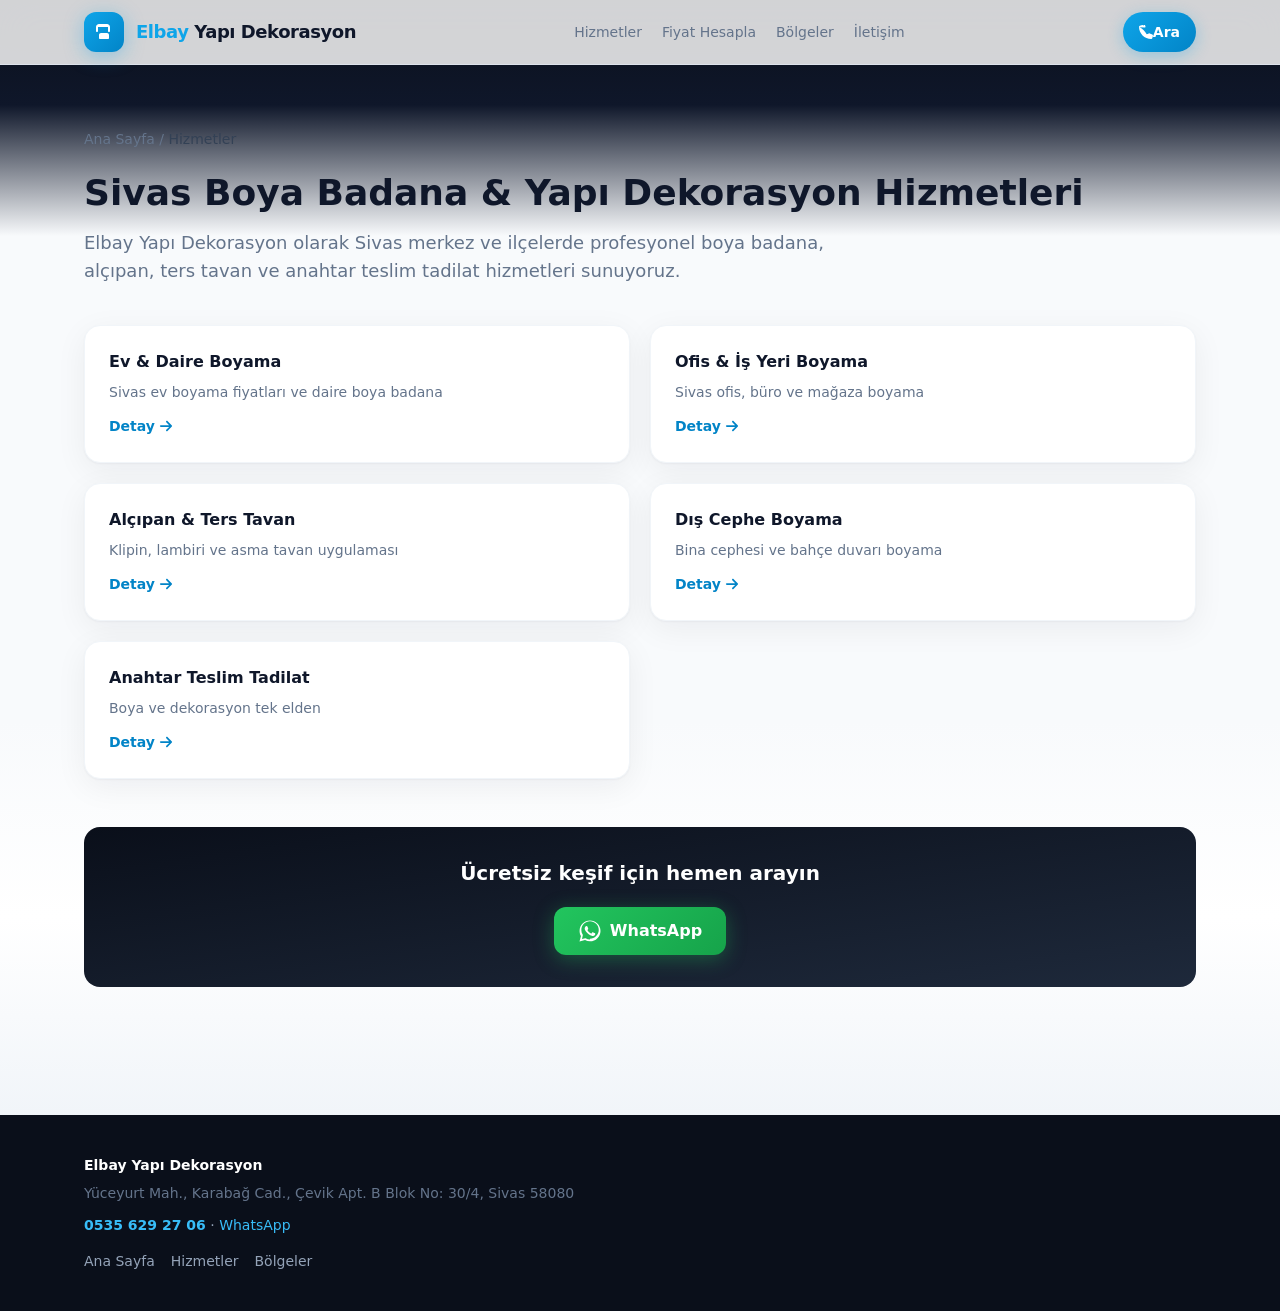
==== hizmetler/index.html @ 9f4f4d8d "Deploy site" ====
<!DOCTYPE html>
<html lang="tr">
<head>
  <meta charset="UTF-8">
  <meta name="viewport" content="width=device-width, initial-scale=1.0">
  <title>Sivas Boya Badana Hizmetleri | Elbay Yapı Dekorasyon</title>
  <meta name="description" content="Elbay Yapı Dekorasyon Sivas hizmet kataloğu: ev boyama, alçıpan, ters tavan, dış cephe, anahtar teslim tadilat. Ücretsiz keşif.">
  <meta name="robots" content="index, follow, max-image-preview:large">
  <link rel="canonical" href="https://ffurkann-bbztpe.github.io/alparslan-boya/hizmetler/index.html">
  <link rel="alternate" hreflang="tr" href="https://ffurkann-bbztpe.github.io/alparslan-boya/hizmetler/index.html">
  <meta property="og:type" content="website">
  <meta property="og:title" content="Sivas Boya Badana Hizmetleri | Elbay Yapı Dekorasyon">
  <meta property="og:description" content="Elbay Yapı Dekorasyon Sivas hizmet kataloğu: ev boyama, alçıpan, ters tavan, dış cephe, anahtar teslim tadilat. Ücretsiz keşif.">
  <meta property="og:url" content="https://ffurkann-bbztpe.github.io/alparslan-boya/hizmetler/index.html">
  <meta property="og:image" content="https://ffurkann-bbztpe.github.io/alparslan-boya/og-image.png">
  <link rel="preload" href="../assets/css/main.min.css" as="style">
  <link rel="stylesheet" href="../assets/css/main.min.css">
  <script type="application/ld+json">{"@context":"https://schema.org","@graph":[{"@type":"CollectionPage","@id":"https://ffurkann-bbztpe.github.io/alparslan-boya/hizmetler/index.html#webpage","url":"https://ffurkann-bbztpe.github.io/alparslan-boya/hizmetler/index.html","name":"Sivas Boya Badana Hizmetleri | Elbay Yapı Dekorasyon","description":"Elbay Yapı Dekorasyon Sivas hizmet kataloğu: ev boyama, alçıpan, ters tavan, dış cephe, anahtar teslim tadilat. Ücretsiz keşif.","inLanguage":"tr-TR","isPartOf":{"@id":"https://ffurkann-bbztpe.github.io/alparslan-boya/#website"},"about":{"@id":"https://ffurkann-bbztpe.github.io/alparslan-boya/#business"},"mainEntity":{"@type":"ItemList","itemListElement":[{"@type":"ListItem","position":1,"name":"Ev & Daire Boyama","url":"https://ffurkann-bbztpe.github.io/alparslan-boya/hizmetler/ev-boyama-sivas.html"},{"@type":"ListItem","position":2,"name":"Ofis & İş Yeri Boyama","url":"https://ffurkann-bbztpe.github.io/alparslan-boya/hizmetler/ofis-boyama-sivas.html"},{"@type":"ListItem","position":3,"name":"Alçıpan & Ters Tavan","url":"https://ffurkann-bbztpe.github.io/alparslan-boya/hizmetler/alciplan-ters-tavan-sivas.html"},{"@type":"ListItem","position":4,"name":"Dış Cephe Boyama","url":"https://ffurkann-bbztpe.github.io/alparslan-boya/hizmetler/dis-cephe-boyama-sivas.html"},{"@type":"ListItem","position":5,"name":"Anahtar Teslim Tadilat","url":"https://ffurkann-bbztpe.github.io/alparslan-boya/hizmetler/anahtar-teslim-tadilat-sivas.html"}]}},{"@type":"BreadcrumbList","itemListElement":[{"@type":"ListItem","position":1,"name":"Ana Sayfa","item":"https://ffurkann-bbztpe.github.io/alparslan-boya/"},{"@type":"ListItem","position":2,"name":"Hizmetler","item":"https://ffurkann-bbztpe.github.io/alparslan-boya/hizmetler/index.html"}]}]}</script>
</head>
<svg aria-hidden="true" id="icon-sprite" xmlns="http://www.w3.org/2000/svg" style="display:none">
  <symbol id="paint-roller" viewBox="0 0 512 512"><path d="M416 256c17.7 0 32-14.3 32-32V96c0-53-43-96-96-96H96C43 0 0 43 0 96v128c0 17.7 14.3 32 32 32s32-14.3 32-32V96h320v128c0 17.7 14.3 32 32 32zM160 288c-35.3 0-64 28.7-64 64v96c0 17.7 14.3 32 32 32h256c17.7 0 32-14.3 32-32v-96c0-35.3-28.7-64-64-64H160z"/></symbol>
  <symbol id="phone" viewBox="0 0 512 512"><path d="M164.9 24.6c-7.7-18.6-28-28.5-47.4-23.2l-88 24C12.1 30.2 0 46 0 64c0 247.4 200.6 448 448 448 18 0 33.8-12.1 38.6-29.5l24-88c5.3-19.4-4.6-39.7-23.2-47.4l-96-40c-16.1-6.7-34.7-1.5-45.2 11.2L280.8 339c-49-103.8-154.8-209.5-258.6-258.6L224.6 89c12.7-10.5 17.9-29.1 11.2-45.2l-40-96z"/></symbol>
  <symbol id="whatsapp" viewBox="0 0 448 512"><path d="M380.9 97.1C339 55.1 283.2 32 223.9 32c-122.4 0-222 99.6-222 222 0 39.1 10.2 77.3 29.6 111L0 480l117.7-30.9c32.4 17.7 68.9 27 106.1 27h.1c122.3 0 224.1-99.6 224.1-222 0-59.3-25.2-115-67.1-157zm-157 341.6c-33.2 0-65.7-8.9-94-25.7l-6.7-4-69.8 18.3L72 339.2l-4.4-7c-18.5-29.4-28.2-63.3-28.2-98.2 0-101.7 82.8-184.5 184.6-184.5 49.3 0 95.6 19.2 130.4 54.1 34.8 34.9 56.2 81.2 56.1 130.5 0 101.8-84.9 184.6-186.6 184.6zm101.2-138.2c-5.5-2.8-32.8-16.2-37.9-18-5.1-1.9-8.8-2.8-12.5 2.8-3.7 5.6-14.3 18-17.6 21.8-3.2 3.7-6.5 4.2-12 1.4-32.6-16.3-54-29.1-75.5-66-5.7-9.8 5.7-9.1 16.3-30.1 1.8-3.7.9-6.9-.5-9.7-1.4-2.8-12.5-30.1-17.1-41.2-4.5-10.8-9.1-9.3-12.5-9.5-3.2-.2-6.9-.2-10.6-.2-3.7 0-9.7 1.4-14.8 6.9-5.1 5.6-19.4 19-19.4 46.3 0 27.3 19.9 53.7 22.6 57.4 2.8 3.7 39.1 59.7 94.8 83.8 35.2 15.2 49 16.5 66.6 13.9 10.7-1.6 32.8-13.4 37.4-26.4 4.6-13 4.6-24.1 3.2-26.4-1.3-2.5-5-3.9-10.5-6.6z"/></symbol>
  <symbol id="instagram" viewBox="0 0 448 512"><path d="M224.1 141c-63.6 0-114.9 51.3-114.9 114.9s51.3 114.9 114.9 114.9S339 319.5 339 255.9 287.7 141 224.1 141zm0 189.6c-41.1 0-74.7-33.5-74.7-74.7s33.5-74.7 74.7-74.7 74.7 33.5 74.7 74.7-33.6 74.7-74.7 74.7zm146.4-194.3c0 14.9-12 26.8-26.8 26.8-14.9 0-26.8-12-26.8-26.8s12-26.8 26.8-26.8 26.8 12 26.8 26.8zm76.1 27.2c-1.7-35.9-9.9-67.7-36.2-93.9-26.2-26.2-58-34.4-93.9-36.2-37-2.1-147.9-2.1-184.9 0-35.8 1.7-67.6 9.9-93.9 36.1s-34.4 58-36.2 93.9c-2.1 37-2.1 147.9 0 184.9 1.7 35.9 9.9 67.7 36.2 93.9s58 34.4 93.9 36.2c37 2.1 147.9 2.1 184.9 0 35.9-1.7 67.7-9.9 93.9-36.2 26.2-26.2 34.4-58 36.2-93.9 2.1-37 2.1-147.8 0-184.8zM398.8 388c-7.8 19.6-22.9 34.7-42.6 42.6-29.5 11.7-99.5 9-132.1 9s-102.7 2.6-132.1-9c-19.6-7.8-34.7-22.9-42.6-42.6-11.7-29.5-9-99.5-9-132.1s-2.6-102.7 9-132.1c7.8-19.6 22.9-34.7 42.6-42.6 29.5-11.7 99.5-9 132.1-9s102.7-2.6 132.1 9c19.6 7.8 34.7 22.9 42.6 42.6 11.7 29.5 9 99.5 9 132.1s2.7 102.7-9 132.1z"/></symbol>
  <symbol id="check" viewBox="0 0 448 512"><path d="M438.6 105.4c12.5 12.5 12.5 32.8 0 45.3l-256 256c-12.5 12.5-32.8 12.5-45.3 0l-128-128c-12.5-12.5-12.5-32.8 0-45.3s32.8-12.5 45.3 0L160 338.7 393.4 105.4c12.5-12.5 32.8-12.5 45.3 0z"/></symbol>
  <symbol id="house" viewBox="0 0 576 512"><path d="M575.8 255.5c0 18-15 32.1-32 32.1h-32l.7 160.2c0 2.7-.2 5.4-.5 8.1V472c0 22.1-17.9 40-40 40H456c-1.1 0-2.2 0-3.3-.1c-1.4 .1-2.8 .1-4.2 .1H416 392c-22.1 0-40-17.9-40-40V448 384c0-17.7-14.3-32-32-32H256c-17.7 0-32 14.3-32 32v64 24c0 22.1-17.9 40-40 40H160 128.1c-1.5 0-3-.1-4.5-.2c-1.2 .1-2.4 .2-3.6 .2H104c-22.1 0-40-17.9-40-40V360c0-.9 0-1.9 .1-2.8V287.6H32c-18 0-32-14-32-32.1c0-9 3-17 10-24L266.4 8c7-7 15-8 22-8s15 2 21 7L564.8 231.5c8 7 12 15 11 24z"/></symbol>
  <symbol id="building" viewBox="0 0 384 512"><path d="M48 0C21.5 0 0 21.5 0 48V464c0 26.5 21.5 48 48 48h96V432c0-26.5 21.5-48 48-48s48 21.5 48 48v80h96c26.5 0 48-21.5 48-48V48c0-26.5-21.5-48-48-48H48zM64 240c0-8.8 7.2-16 16-16h32c8.8 0 16 7.2 16 16v32c0 8.8-7.2 16-16 16H80c-8.8 0-16-7.2-16-16V240zm112-16h32c8.8 0 16 7.2 16 16v32c0 8.8-7.2 16-16 16H176c-8.8 0-16-7.2-16-16V240c0-8.8 7.2-16 16-16zm80 16c0-8.8 7.2-16 16-16h32c8.8 0 16 7.2 16 16v32c0 8.8-7.2 16-16 16H272c-8.8 0-16-7.2-16-16V240zM64 368c0-8.8 7.2-16 16-16h32c8.8 0 16 7.2 16 16v32c0 8.8-7.2 16-16 16H80c-8.8 0-16-7.2-16-16V368zm112-16h32c8.8 0 16 7.2 16 16v32c0 8.8-7.2 16-16 16H176c-8.8 0-16-7.2-16-16V368c0-8.8 7.2-16 16-16zm80 16c0-8.8 7.2-16 16-16h32c8.8 0 16 7.2 16 16v32c0 8.8-7.2 16-16 16H272c-8.8 0-16-7.2-16-16V368z"/></symbol>
  <symbol id="store" viewBox="0 0 576 512"><path d="M547.6 103.2L490.3 13.1C485.2 5 476.1 0 466.4 0H109.6C99.9 0 90.8 5 85.7 13.1L28.3 103.2c-29.6 46.8-3.4 111.9 51.9 119.4c4 .5 8.1 .8 12.1 .8c26.1 0 49.3-11.4 65.2-29.1c15.9 17.6 39.1 29.1 65.2 29.1c26.1 0 49.3-11.4 65.2-29.1c15.9 17.6 39.1 29.1 65.2 29.1c26.2 0 49.3-11.4 65.2-29.1c15.9 17.6 39.1 29.1 65.2 29.1c4.1 0 8.1-.3 12.1-.8c55.5-7.4 81.8-72.5 52.1-119.4zM528 448a48 48 0 1 1 96 0 48 48 0 1 1 -96 0zM144 304a48 48 0 1 1 0 96 48 48 0 1 1 0-96zm336 48a48 48 0 1 1 96 0 48 48 0 1 1 -96 0z"/></symbol>
  <symbol id="city" viewBox="0 0 640 512"><path d="M480 192C497.7 192 512 177.7 512 160V64C512 46.33 497.7 32 480 32H160C142.3 32 128 46.33 128 64V160C128 177.7 142.3 192 160 192V448C160 465.7 174.3 480 192 480H448C465.7 480 480 465.7 480 448V192zM256 128H320V192H256V128zM256 256H320V320H256V256zM256 384H320V448H256V384zM384 128H448V192H384V128zM384 256H448V320H384V256zM384 384H448V448H384V384z"/></symbol>
  <symbol id="key" viewBox="0 0 512 512"><path d="M336 352c97.2 0 176-78.8 176-176S433.2 0 336 0S160 78.8 160 176c0 18.7 2.9 36.8 8.3 53.7L7 391c-4.5 4.5-7 10.6-7 17v80c0 13.3 10.7 24 24 24h80c13.3 0 24-10.7 24-24V448h40c13.3 0 24-10.7 24-24V384h40c6.4 0 12.5-2.5 17-7l33.3-33.3c16.9 5.4 35 8.3 53.7 8.3zM376 96a40 40 0 1 1 0 80 40 40 0 1 1 0-80z"/></symbol>
  <symbol id="calculator" viewBox="0 0 384 512"><path d="M64 0C28.7 0 0 28.7 0 64V448c0 35.3 28.7 64 64 64H320c35.3 0 64-28.7 64-64V64c0-35.3-28.7-64-64-64H64zM96 64H288c17.7 0 32 14.3 32 32v32c0 17.7-14.3 32-32 32H96c-17.7 0-32-14.3-32-32V96c0-17.7 14.3-32 32-32zm32 160a32 32 0 1 1 -64 0 32 32 0 1 1 64 0zM96 352a32 32 0 1 1 0-64 32 32 0 1 1 0 64zM64 416c0-17.7 14.3-32 32-32h96c17.7 0 32 14.3 32 32s-14.3 32-32 32H96c-17.7 0-32-14.3-32-32zM192 256a32 32 0 1 1 0-64 32 32 0 1 1 0 64zm32 64a32 32 0 1 1 -64 0 32 32 0 1 1 64 0zm64-64a32 32 0 1 1 0-64 32 32 0 1 1 0 64zm32 64a32 32 0 1 1 -64 0 32 32 0 1 1 64 0zM288 256a32 32 0 1 1 0-64 32 32 0 1 1 0 64z"/></symbol>
  <symbol id="user" viewBox="0 0 448 512"><path d="M224 256A128 128 0 1 0 224 0a128 128 0 1 0 0 256zm-45.7 48C79.8 304 0 383.8 0 482.3C0 498.7 13.3 512 29.7 512H418.3c16.4 0 29.7-13.3 29.7-29.7C448 383.8 368.2 304 178.3 304z"/></symbol>
  <symbol id="medal" viewBox="0 0 512 512"><path d="M4.1 38.2C1.4 34.2 0 29.4 0 24.6C0 11 11 0 24.6 0H133.9c11.2 0 21.8 5.2 28.6 14.2L211 32h96.5c8.5 0 16.6 3.4 22.6 9.4L413 96h59.4c12.5 0 24.2 6.4 31.2 16.9l74.6 114.1c3.8 5.8 5.8 12.6 5.8 19.6v32.2c0 9.8-4.7 19-12.7 24.7l-96.4 66.6c-6.1 4.2-13.3 6.4-20.6 6.4H320l-32 128H224l-32-128H96.5c-7.3 0-14.5-2.2-20.6-6.4L11.3 207.2C4.3 201.5 0 192.3 0 182.5v-32.2c0-7 2-13.8 5.8-19.6L80.4 16.9C87.4 6.4 99.1 0 111.6 0H171l59.9-17.8c5.8-1.7 12-1.7 17.8 0L309 0h59.4c12.5 0 24.2 6.4 31.2 16.9zM256 336a80 80 0 1 0 0-160 80 80 0 1 0 0 160z"/></symbol>
  <symbol id="broom" viewBox="0 0 576 512"><path d="M566.6 54.6c12.5-12.5 12.5-32.8 0-45.3s-32.8-12.5-45.3 0L384 146.7 384 32C384 14.3 369.7 0 352 0S320 14.3 320 32V146.7 54.6 288 32 288c-17.7 0-32 14.3-32 32V512c0 17.7 14.3 32 32 32H544c17.7 0 32-14.3 32-32V320c0-17.7-14.3-32-32-32H512V146.7l77.4-77.4z"/></symbol>
  <symbol id="layer-group" viewBox="0 0 576 512"><path d="M264.5 5.2c14.9-6.9 32.1-6.9 47 0l218.6 101c8.5 3.9 13.9 12.4 13.9 21.8s-5.4 17.9-13.9 21.8l-218.6 101c-14.9 6.9-32.1 6.9-47 0L45.9 149.8C37.4 145.8 32 137.3 32 128s5.4-17.9 13.9-21.8L264.5 5.2zM476.9 209.6l53.2 24.6c8.5 3.9 13.9 12.4 13.9 21.8s-5.4 17.9-13.9 21.8l-218.6 101c-14.9 6.9-32.1 6.9-47 0L45.9 277.6C37.4 273.6 32 265.1 32 256s5.4-17.9 13.9-21.8l53.2-24.6 152 70.2c23.4 10.8 50.4 10.8 73.8 0l152-70.2zm-152 99.8l152 70.2 53.2-24.6c8.5-3.9 13.9-12.4 13.9-21.8s-5.4-17.9-13.9-21.8L479.9 256l-53.2 24.6c-8.5 3.9-13.9 12.4-13.9 21.8s5.4 17.9 13.9 21.8z"/></symbol>
  <symbol id="grip-lines" viewBox="0 0 448 512"><path d="M0 96C0 78.3 14.3 64 32 64H416c17.7 0 32 14.3 32 32s-14.3 32-32 32H32C14.3 128 0 113.7 0 96zM0 256c0-17.7 14.3-32 32-32H416c17.7 0 32 14.3 32 32s-14.3 32-32 32H32c-17.7 0-32-14.3-32-32zM448 416c0 17.7-14.3 32-32 32H32c-17.7 0-32-14.3-32-32s14.3-32 32-32H416c17.7 0 32 14.3 32 32z"/></symbol>
  <symbol id="ruler-combined" viewBox="0 0 512 512"><path d="M176 56c0-13.3-10.7-24-24-24s-24 10.7-24 24V176H24c-13.3 0-24 10.7-24 24s10.7 24 24 24H128v56H24c-13.3 0-24 10.7-24 24s10.7 24 24 24H128v56H24c-13.3 0-24 10.7-24 24s10.7 24 24 24H128v56H24c-13.3 0-24 10.7-24 24s10.7 24 24 24H128v24c0 13.3 10.7 24 24 24s24-10.7 24-24V376h56v24c0 13.3 10.7 24 24 24s24-10.7 24-24V376h56v24c0 13.3 10.7 24 24 24s24-10.7 24-24V376h56v24c0 13.3 10.7 24 24 24s24-10.7 24-24V376h56v24c0 13.3 10.7 24 24 24s24-10.7 24-24V376h56v24c0 13.3 10.7 24 24 24s24-10.7 24-24V376h56v24c0 13.3 10.7 24 24 24s24-10.7 24-24V376H488c13.3 0 24-10.7 24-24s-10.7-24-24-24H376V256H488c13.3 0 24-10.7 24-24s-10.7-24-24-24H376V128H488c13.3 0 24-10.7 24-24s-10.7-24-24-24H376V56c0-13.3-10.7-24-24-24s-24 10.7-24 24V80H296V56c0-13.3-10.7-24-24-24s-24 10.7-24 24V80H216V56c0-13.3-10.7-24-24-24s-24 10.7-24 24V80H152V56zM128 128H488c13.3 0 24 10.7 24 24v56H104V152c0-13.3 10.7-24 24-24z"/></symbol>
  <symbol id="shapes" viewBox="0 0 512 512"><path d="M399 384.2c26.7-9.8 56.1-15.2 87-15.2c123.7 0 224 100.3 224 224c0 18.7-2.3 36.8-6.7 54.1c-3.5 14.3-16.9 24.1-31.7 24.1H416V480c0-35.3-28.7-64-64-64H320V384.2zM0 224C0 100.3 100.3 0 224 0S448 100.3 448 224S347.7 448 224 448S0 347.7 0 224z"/></symbol>
  <symbol id="lightbulb" viewBox="0 0 384 512"><path d="M272 384c9.6-31.9 29.5-59.1 49.2-86.2c5.2-7 10.4-14 15.4-21.1c19.8-28.5 31.4-63 31.4-100.7C368 78.8 289.2 0 192 0S16 78.8 16 176c0 37.7 11.6 72.2 31.4 100.7c5 7.1 10.2 14.1 15.4 21.1c19.7 27.1 39.6 54.3 49.2 86.2H272zM192 512c44.2 0 80-35.8 80-80V416H112v16c0 44.2 35.8 80 80 80zM112 176c0-13.3 10.7-24 24-24s24 10.7 24 24s-10.7 24-24 24s-24-10.7-24-24zm96 0c0-13.3 10.7-24 24-24s24 10.7 24 24s-10.7 24-24 24s-24-10.7-24-24z"/></symbol>
  <symbol id="border-all" viewBox="0 0 448 512"><path d="M0 96C0 60.7 28.7 32 64 32H384c35.3 0 64 28.7 64 64V416c0 35.3-28.7 64-64 64H64c-35.3 0-64-28.7-64-64V96zm64 0v64H192V96H64zm128 0v64H384V96H192zM64 224v64H192V224H64zm128 0v64H384V224H192zM64 352v64H192V352H64zm128 0v64H384V352H192z"/></symbol>
  <symbol id="spray-can" viewBox="0 0 512 512"><path d="M110 48a48 48 0 1 1 96 0 48 48 0 1 1 -96 0zM25.2 257.9c2.6-10.2 11.6-17.9 22.2-17.9H96v96H9.8C4.4 336 0 331.6 0 326.2c0-5.4 4.4-9.8 9.8-9.8H25.2zM256 128v64H224V128h32zm64 0v64H288V128h32zm64 0v64H352V128h32zM448 240v32c0 8.8-7.2 16-16 16H368v96c0 17.7-14.3 32-32 32H176c-17.7 0-32-14.3-32-32V288H80c-8.8 0-16-7.2-16-16V240c0-8.8 7.2-16 16-16H432c8.8 0 16 7.2 16 16z"/></symbol>
  <symbol id="map-pin" viewBox="0 0 384 512"><path d="M215.7 499.2C267 435 384 279.8 384 192C384 86 298 0 192 0S0 86 0 192c0 87.8 117 243 168.3 307.2c12.3 15.3 35.1 15.3 47.4 0zM192 128a64 64 0 1 1 0 128 64 64 0 1 1 0-128z"/></symbol>
  <symbol id="arrow-right" viewBox="0 0 448 512"><path d="M438.6 278.6c12.5-12.5 12.5-32.8 0-45.3l-160-160c-12.5-12.5-32.8-12.5-45.3 0s-12.5 32.8 0 45.3L338.8 224H32c-17.7 0-32 14.3-32 32s14.3 32 32 32h306.7L233.4 393.4c-12.5 12.5-12.5 32.8 0 45.3s32.8 12.5 45.3 0l160-160z"/></symbol>
</svg>

<body class="page-bg text-slate-700 antialiased pb-mobile">
<header id="header" class="site-header sticky top-0 z-50">
  <div class="max-w-6xl mx-auto px-5 h-16 flex items-center justify-between gap-4">
    <a href="../index.html" class="flex items-center gap-3 shrink-0 min-w-0" aria-label="Elbay Yapı Dekorasyon Ana Sayfa">
      <span class="flex items-center justify-center w-10 h-10 rounded-xl btn-accent text-white shrink-0"><svg class="ic ic-sm" aria-hidden="true"><use href="#paint-roller"/></svg></span>
      <span class="text-sm sm:text-base md:text-lg font-bold tracking-tight leading-tight truncate"><span class="brand-accent">Elbay</span><span class="text-slate-900"> Yapı Dekorasyon</span></span>
    </a>
    <nav class="hidden md:flex items-center gap-5 text-sm font-medium" aria-label="Ana menü">
      <a href="../hizmetler/index.html" class="nav-link">Hizmetler</a>
      <a href="../index.html#hesapla" class="nav-link">Fiyat Hesapla</a>
      <a href="../bolgeler/sivas-merkez-boyaci.html" class="nav-link">Bölgeler</a>
      <a href="../index.html#iletisim" class="nav-link">İletişim</a>
    </nav>
    <details class="md:hidden relative shrink-0">
      <summary class="list-none cursor-pointer text-sm font-semibold text-accent-600 px-3 py-2 rounded-lg bg-sky-50 border border-sky-100">Menü</summary>
      <div class="absolute right-0 top-full mt-2 w-48 bg-white border border-slate-100 rounded-xl shadow-card py-2 z-50">
        <a href="../hizmetler/index.html" class="block px-4 py-2.5 text-sm hover:bg-slate-50">Hizmetler</a>
        <a href="../bolgeler/sivas-merkez-boyaci.html" class="block px-4 py-2.5 text-sm hover:bg-slate-50">Bölgeler</a>
        <a href="../index.html#hesapla" class="block px-4 py-2.5 text-sm hover:bg-slate-50">Fiyat Hesapla</a>
        <a href="../index.html#iletisim" class="block px-4 py-2.5 text-sm hover:bg-slate-50">İletişim</a>
      </div>
    </details>
    <a href="tel:05356292706" class="btn-contact hidden sm:inline-flex items-center text-white font-semibold text-sm px-4 py-2.5 rounded-full shrink-0"><svg class="ic ic-sm" aria-hidden="true"><use href="#phone"/></svg> Ara</a>
  </div>
</header>
<main class="max-w-6xl mx-auto px-5 py-12 md:py-16">
  <nav class="text-sm text-slate-500 mb-6" aria-label="Breadcrumb"><a href="../index.html" class="hover:text-accent-600">Ana Sayfa</a> / <span class="text-slate-700">Hizmetler</span></nav>
  <h1 class="text-3xl md:text-4xl font-extrabold text-slate-900 mb-4">Sivas Boya Badana & Yapı Dekorasyon Hizmetleri</h1>
  <p class="text-slate-500 text-lg mb-10 max-w-3xl">Elbay Yapı Dekorasyon olarak Sivas merkez ve ilçelerde profesyonel boya badana, alçıpan, ters tavan ve anahtar teslim tadilat hizmetleri sunuyoruz.</p>
  <div class="grid sm:grid-cols-2 gap-5">
    <a href="ev-boyama-sivas.html" class="service-card block bg-white rounded-2xl p-6 border border-slate-100 shadow-card hover:border-sky-200">
      <h2 class="font-bold text-slate-900 mb-2">Ev & Daire Boyama</h2>
      <p class="text-sm text-slate-500 mb-3">Sivas ev boyama fiyatları ve daire boya badana</p>
      <span class="text-sm font-semibold text-accent-600 inline-flex items-center gap-1">Detay <svg class="ic ic-sm" aria-hidden="true"><use href="#arrow-right"/></svg></span>
    </a>
    <a href="ofis-boyama-sivas.html" class="service-card block bg-white rounded-2xl p-6 border border-slate-100 shadow-card hover:border-sky-200">
      <h2 class="font-bold text-slate-900 mb-2">Ofis & İş Yeri Boyama</h2>
      <p class="text-sm text-slate-500 mb-3">Sivas ofis, büro ve mağaza boyama</p>
      <span class="text-sm font-semibold text-accent-600 inline-flex items-center gap-1">Detay <svg class="ic ic-sm" aria-hidden="true"><use href="#arrow-right"/></svg></span>
    </a>
    <a href="alciplan-ters-tavan-sivas.html" class="service-card block bg-white rounded-2xl p-6 border border-slate-100 shadow-card hover:border-sky-200">
      <h2 class="font-bold text-slate-900 mb-2">Alçıpan & Ters Tavan</h2>
      <p class="text-sm text-slate-500 mb-3">Klipin, lambiri ve asma tavan uygulaması</p>
      <span class="text-sm font-semibold text-accent-600 inline-flex items-center gap-1">Detay <svg class="ic ic-sm" aria-hidden="true"><use href="#arrow-right"/></svg></span>
    </a>
    <a href="dis-cephe-boyama-sivas.html" class="service-card block bg-white rounded-2xl p-6 border border-slate-100 shadow-card hover:border-sky-200">
      <h2 class="font-bold text-slate-900 mb-2">Dış Cephe Boyama</h2>
      <p class="text-sm text-slate-500 mb-3">Bina cephesi ve bahçe duvarı boyama</p>
      <span class="text-sm font-semibold text-accent-600 inline-flex items-center gap-1">Detay <svg class="ic ic-sm" aria-hidden="true"><use href="#arrow-right"/></svg></span>
    </a>
    <a href="anahtar-teslim-tadilat-sivas.html" class="service-card block bg-white rounded-2xl p-6 border border-slate-100 shadow-card hover:border-sky-200">
      <h2 class="font-bold text-slate-900 mb-2">Anahtar Teslim Tadilat</h2>
      <p class="text-sm text-slate-500 mb-3">Boya ve dekorasyon tek elden</p>
      <span class="text-sm font-semibold text-accent-600 inline-flex items-center gap-1">Detay <svg class="ic ic-sm" aria-hidden="true"><use href="#arrow-right"/></svg></span>
    </a></div>
  <div class="mt-12 p-8 rounded-2xl bg-gradient-to-br from-ink-950 to-slate-800 text-white text-center">
    <h2 class="text-xl font-bold mb-3">Ücretsiz keşif için hemen arayın</h2>
    <a href="https://wa.me/905356292706?text=Merhaba%2C%20Sivas%20boya%20badana%20hizmeti%20i%C3%A7in%20bilgi%20almak%20istiyorum." class="btn-wa inline-flex items-center gap-2 text-white font-bold px-6 py-3 rounded-xl mt-2"><svg class="ic ic-lg" aria-hidden="true"><use href="#whatsapp"/></svg> WhatsApp</a>
  </div>
</main>
<footer class="bg-ink-950 text-slate-400 py-10 mt-16">
  <div class="max-w-6xl mx-auto px-5 text-sm">
    <p class="font-bold text-white mb-2">Elbay Yapı Dekorasyon</p>
    <address class="not-italic text-slate-500 mb-3">Yüceyurt Mah., Karabağ Cad., Çevik Apt. B Blok No: 30/4, Sivas 58080</address>
    <p><a href="tel:05356292706" class="text-sky-400 font-bold">0535 629 27 06</a> · <a href="https://wa.me/905356292706?text=Merhaba%2C%20Sivas%20boya%20badana%20hizmeti%20i%C3%A7in%20bilgi%20almak%20istiyorum." class="text-sky-400">WhatsApp</a></p>
    <p class="mt-4 flex flex-wrap gap-x-4 gap-y-1">
      <a href="../index.html" class="hover:text-sky-400">Ana Sayfa</a>
      <a href="../hizmetler/index.html" class="hover:text-sky-400">Hizmetler</a>
      <a href="../bolgeler/sivas-merkez-boyaci.html" class="hover:text-sky-400">Bölgeler</a>
    </p>
  </div>
</footer>
<nav class="fixed bottom-0 inset-x-0 z-50 md:hidden glass-light border-t border-slate-200/80 p-3 pb-safe" aria-label="Mobil hızlı menü">
  <div class="grid grid-cols-4 gap-1.5 mb-2 text-center text-[11px] font-semibold">
    <a href="../hizmetler/index.html" class="py-1.5 rounded-lg text-accent-600 hover:bg-sky-50">Hizmetler</a>
    <a href="../bolgeler/sivas-merkez-boyaci.html" class="py-1.5 rounded-lg text-accent-600 hover:bg-sky-50">Bölgeler</a>
    <a href="../index.html#hesapla" class="py-1.5 rounded-lg text-slate-600 hover:bg-slate-50">Hesapla</a>
    <a href="../index.html" class="py-1.5 rounded-lg text-slate-600 hover:bg-slate-50">Ana Sayfa</a>
  </div>
  <div class="grid grid-cols-2 gap-2">
    <a href="tel:05356292706" class="btn-call flex items-center justify-center gap-2 font-bold py-3 rounded-2xl text-sm"><svg class="ic " aria-hidden="true"><use href="#phone"/></svg> Ara</a>
    <a href="https://wa.me/905356292706?text=Merhaba%2C%20Sivas%20boya%20badana%20hizmeti%20i%C3%A7in%20bilgi%20almak%20istiyorum." class="btn-wa flex items-center justify-center gap-2 text-white font-bold py-3 rounded-2xl text-sm"><svg class="ic ic-lg" aria-hidden="true"><use href="#whatsapp"/></svg> WhatsApp</a>
  </div>
</nav>
<script src="../assets/js/main.js" defer></script>
</body></html>
---- assets/css/main.min.css ----
*,:after,:before{--tw-border-spacing-x:0;--tw-border-spacing-y:0;--tw-translate-x:0;--tw-translate-y:0;--tw-rotate:0;--tw-skew-x:0;--tw-skew-y:0;--tw-scale-x:1;--tw-scale-y:1;--tw-pan-x: ;--tw-pan-y: ;--tw-pinch-zoom: ;--tw-scroll-snap-strictness:proximity;--tw-gradient-from-position: ;--tw-gradient-via-position: ;--tw-gradient-to-position: ;--tw-ordinal: ;--tw-slashed-zero: ;--tw-numeric-figure: ;--tw-numeric-spacing: ;--tw-numeric-fraction: ;--tw-ring-inset: ;--tw-ring-offset-width:0px;--tw-ring-offset-color:#fff;--tw-ring-color:rgba(59,130,246,.5);--tw-ring-offset-shadow:0 0 #0000;--tw-ring-shadow:0 0 #0000;--tw-shadow:0 0 #0000;--tw-shadow-colored:0 0 #0000;--tw-blur: ;--tw-brightness: ;--tw-contrast: ;--tw-grayscale: ;--tw-hue-rotate: ;--tw-invert: ;--tw-saturate: ;--tw-sepia: ;--tw-drop-shadow: ;--tw-backdrop-blur: ;--tw-backdrop-brightness: ;--tw-backdrop-contrast: ;--tw-backdrop-grayscale: ;--tw-backdrop-hue-rotate: ;--tw-backdrop-invert: ;--tw-backdrop-opacity: ;--tw-backdrop-saturate: ;--tw-backdrop-sepia: ;--tw-contain-size: ;--tw-contain-layout: ;--tw-contain-paint: ;--tw-contain-style: }::backdrop{--tw-border-spacing-x:0;--tw-border-spacing-y:0;--tw-translate-x:0;--tw-translate-y:0;--tw-rotate:0;--tw-skew-x:0;--tw-skew-y:0;--tw-scale-x:1;--tw-scale-y:1;--tw-pan-x: ;--tw-pan-y: ;--tw-pinch-zoom: ;--tw-scroll-snap-strictness:proximity;--tw-gradient-from-position: ;--tw-gradient-via-position: ;--tw-gradient-to-position: ;--tw-ordinal: ;--tw-slashed-zero: ;--tw-numeric-figure: ;--tw-numeric-spacing: ;--tw-numeric-fraction: ;--tw-ring-inset: ;--tw-ring-offset-width:0px;--tw-ring-offset-color:#fff;--tw-ring-color:rgba(59,130,246,.5);--tw-ring-offset-shadow:0 0 #0000;--tw-ring-shadow:0 0 #0000;--tw-shadow:0 0 #0000;--tw-shadow-colored:0 0 #0000;--tw-blur: ;--tw-brightness: ;--tw-contrast: ;--tw-grayscale: ;--tw-hue-rotate: ;--tw-invert: ;--tw-saturate: ;--tw-sepia: ;--tw-drop-shadow: ;--tw-backdrop-blur: ;--tw-backdrop-brightness: ;--tw-backdrop-contrast: ;--tw-backdrop-grayscale: ;--tw-backdrop-hue-rotate: ;--tw-backdrop-invert: ;--tw-backdrop-opacity: ;--tw-backdrop-saturate: ;--tw-backdrop-sepia: ;--tw-contain-size: ;--tw-contain-layout: ;--tw-contain-paint: ;--tw-contain-style: }/*! tailwindcss v3.4.19 | MIT License | https://tailwindcss.com*/*,:after,:before{box-sizing:border-box;border:0 solid #e5e7eb}:after,:before{--tw-content:""}:host,html{line-height:1.5;-webkit-text-size-adjust:100%;-moz-tab-size:4;-o-tab-size:4;tab-size:4;font-family:system-ui,-apple-system,Segoe UI,Roboto,sans-serif;font-feature-settings:normal;font-variation-settings:normal;-webkit-tap-highlight-color:transparent}body{margin:0;line-height:inherit}hr{height:0;color:inherit;border-top-width:1px}abbr:where([title]){-webkit-text-decoration:underline dotted;text-decoration:underline dotted}h1,h2,h3,h4,h5,h6{font-size:inherit;font-weight:inherit}a{color:inherit;text-decoration:inherit}b,strong{font-weight:bolder}code,kbd,pre,samp{font-family:ui-monospace,SFMono-Regular,Menlo,Monaco,Consolas,Liberation Mono,Courier New,monospace;font-feature-settings:normal;font-variation-settings:normal;font-size:1em}small{font-size:80%}sub,sup{font-size:75%;line-height:0;position:relative;vertical-align:baseline}sub{bottom:-.25em}sup{top:-.5em}table{text-indent:0;border-color:inherit;border-collapse:collapse}button,input,optgroup,select,textarea{font-family:inherit;font-feature-settings:inherit;font-variation-settings:inherit;font-size:100%;font-weight:inherit;line-height:inherit;letter-spacing:inherit;color:inherit;margin:0;padding:0}button,select{text-transform:none}button,input:where([type=button]),input:where([type=reset]),input:where([type=submit]){-webkit-appearance:button;background-color:transparent;background-image:none}:-moz-focusring{outline:auto}:-moz-ui-invalid{box-shadow:none}progress{vertical-align:baseline}::-webkit-inner-spin-button,::-webkit-outer-spin-button{height:auto}[type=search]{-webkit-appearance:textfield;outline-offset:-2px}::-webkit-search-decoration{-webkit-appearance:none}::-webkit-file-upload-button{-webkit-appearance:button;font:inherit}summary{display:list-item}blockquote,dd,dl,figure,h1,h2,h3,h4,h5,h6,hr,p,pre{margin:0}fieldset{margin:0}fieldset,legend{padding:0}menu,ol,ul{list-style:none;margin:0;padding:0}dialog{padding:0}textarea{resize:vertical}input::-moz-placeholder,textarea::-moz-placeholder{opacity:1;color:#9ca3af}input::placeholder,textarea::placeholder{opacity:1;color:#9ca3af}[role=button],button{cursor:pointer}:disabled{cursor:default}audio,canvas,embed,iframe,img,object,svg,video{display:block;vertical-align:middle}img,video{max-width:100%;height:auto}[hidden]:where(:not([hidden=until-found])){display:none}.fixed{position:fixed}.absolute{position:absolute}.relative{position:relative}.sticky{position:sticky}.inset-0{inset:0}.inset-x-0{left:0;right:0}.bottom-0{bottom:0}.left-\[12\.5\%\]{left:12.5%}.right-0{right:0}.right-\[12\.5\%\]{right:12.5%}.top-0{top:0}.top-10{top:2.5rem}.top-full{top:100%}.z-10{z-index:10}.z-50{z-index:50}.mx-auto{margin-left:auto;margin-right:auto}.-mt-6{margin-top:-1.5rem}.mb-10{margin-bottom:2.5rem}.mb-12{margin-bottom:3rem}.mb-14{margin-bottom:3.5rem}.mb-2{margin-bottom:.5rem}.mb-3{margin-bottom:.75rem}.mb-4{margin-bottom:1rem}.mb-5{margin-bottom:1.25rem}.mb-6{margin-bottom:1.5rem}.mb-8{margin-bottom:2rem}.mt-1{margin-top:.25rem}.mt-12{margin-top:3rem}.mt-16{margin-top:4rem}.mt-2{margin-top:.5rem}.mt-3{margin-top:.75rem}.mt-4{margin-top:1rem}.mt-5{margin-top:1.25rem}.mt-6{margin-top:1.5rem}.mt-8{margin-top:2rem}.block{display:block}.inline-block{display:inline-block}.flex{display:flex}.inline-flex{display:inline-flex}.grid{display:grid}.hidden{display:none}.h-0\.5{height:.125rem}.h-10{height:2.5rem}.h-11{height:2.75rem}.h-12{height:3rem}.h-14{height:3.5rem}.h-16{height:4rem}.h-2{height:.5rem}.h-8{height:2rem}.w-10{width:2.5rem}.w-11{width:2.75rem}.w-12{width:3rem}.w-14{width:3.5rem}.w-16{width:4rem}.w-2{width:.5rem}.w-48{width:12rem}.w-8{width:2rem}.w-full{width:100%}.min-w-0{min-width:0}.max-w-2xl{max-width:42rem}.max-w-3xl{max-width:48rem}.max-w-4xl{max-width:56rem}.max-w-6xl{max-width:72rem}.max-w-lg{max-width:32rem}.max-w-xl{max-width:36rem}.flex-1{flex:1 1 0%}.shrink-0{flex-shrink:0}.cursor-pointer{cursor:pointer}.list-none{list-style-type:none}.grid-cols-1{grid-template-columns:repeat(1,minmax(0,1fr))}.grid-cols-2{grid-template-columns:repeat(2,minmax(0,1fr))}.grid-cols-4{grid-template-columns:repeat(4,minmax(0,1fr))}.flex-col{flex-direction:column}.flex-wrap{flex-wrap:wrap}.items-start{align-items:flex-start}.items-center{align-items:center}.justify-center{justify-content:center}.justify-between{justify-content:space-between}.gap-1{gap:.25rem}.gap-1\.5{gap:.375rem}.gap-10{gap:2.5rem}.gap-12{gap:3rem}.gap-2{gap:.5rem}.gap-2\.5{gap:.625rem}.gap-3{gap:.75rem}.gap-4{gap:1rem}.gap-5{gap:1.25rem}.gap-6{gap:1.5rem}.gap-8{gap:2rem}.gap-x-3{-moz-column-gap:.75rem;column-gap:.75rem}.gap-x-4{-moz-column-gap:1rem;column-gap:1rem}.gap-x-6{-moz-column-gap:1.5rem;column-gap:1.5rem}.gap-y-1{row-gap:.25rem}.gap-y-1\.5{row-gap:.375rem}.gap-y-2{row-gap:.5rem}.gap-y-2\.5{row-gap:.625rem}.-space-x-2>:not([hidden])~:not([hidden]){--tw-space-x-reverse:0;margin-right:calc(-.5rem*var(--tw-space-x-reverse));margin-left:calc(-.5rem*(1 - var(--tw-space-x-reverse)))}.space-y-3>:not([hidden])~:not([hidden]){--tw-space-y-reverse:0;margin-top:calc(.75rem*(1 - var(--tw-space-y-reverse)));margin-bottom:calc(.75rem*var(--tw-space-y-reverse))}.space-y-5>:not([hidden])~:not([hidden]){--tw-space-y-reverse:0;margin-top:calc(1.25rem*(1 - var(--tw-space-y-reverse)));margin-bottom:calc(1.25rem*var(--tw-space-y-reverse))}.self-start{align-self:flex-start}.overflow-hidden,.truncate{overflow:hidden}.truncate{text-overflow:ellipsis;white-space:nowrap}.rounded-2xl{border-radius:1rem}.rounded-3xl{border-radius:1.5rem}.rounded-\[2rem\]{border-radius:2rem}.rounded-full{border-radius:9999px}.rounded-lg{border-radius:.5rem}.rounded-xl{border-radius:.75rem}.border{border-width:1px}.border-2{border-width:2px}.border-t{border-top-width:1px}.border-sky-100{--tw-border-opacity:1;border-color:rgb(224 242 254/var(--tw-border-opacity,1))}.border-sky-200{--tw-border-opacity:1;border-color:rgb(186 230 253/var(--tw-border-opacity,1))}.border-slate-100{--tw-border-opacity:1;border-color:rgb(241 245 249/var(--tw-border-opacity,1))}.border-slate-200{--tw-border-opacity:1;border-color:rgb(226 232 240/var(--tw-border-opacity,1))}.border-slate-200\/80{border-color:rgba(226,232,240,.8)}.border-slate-800{--tw-border-opacity:1;border-color:rgb(30 41 59/var(--tw-border-opacity,1))}.border-white\/10{border-color:hsla(0,0%,100%,.1)}.border-white\/30{border-color:hsla(0,0%,100%,.3)}.border-white\/40{border-color:hsla(0,0%,100%,.4)}.bg-emerald-400{--tw-bg-opacity:1;background-color:rgb(52 211 153/var(--tw-bg-opacity,1))}.bg-emerald-500{--tw-bg-opacity:1;background-color:rgb(16 185 129/var(--tw-bg-opacity,1))}.bg-ink-950{--tw-bg-opacity:1;background-color:rgb(10 15 26/var(--tw-bg-opacity,1))}.bg-sky-50{--tw-bg-opacity:1;background-color:rgb(240 249 255/var(--tw-bg-opacity,1))}.bg-slate-50{--tw-bg-opacity:1;background-color:rgb(248 250 252/var(--tw-bg-opacity,1))}.bg-slate-900\/90{background-color:rgba(15,23,42,.9)}.bg-white{--tw-bg-opacity:1;background-color:rgb(255 255 255/var(--tw-bg-opacity,1))}.bg-white\/10{background-color:hsla(0,0%,100%,.1)}.bg-white\/20{background-color:hsla(0,0%,100%,.2)}.bg-white\/30{background-color:hsla(0,0%,100%,.3)}.bg-white\/60{background-color:hsla(0,0%,100%,.6)}.bg-white\/80{background-color:hsla(0,0%,100%,.8)}.bg-gradient-to-br{background-image:linear-gradient(to bottom right,var(--tw-gradient-stops))}.bg-gradient-to-r{background-image:linear-gradient(to right,var(--tw-gradient-stops))}.from-emerald-600{--tw-gradient-from:#059669 var(--tw-gradient-from-position);--tw-gradient-to:rgba(5,150,105,0) var(--tw-gradient-to-position);--tw-gradient-stops:var(--tw-gradient-from),var(--tw-gradient-to)}.from-ink-950{--tw-gradient-from:#0a0f1a var(--tw-gradient-from-position);--tw-gradient-to:rgba(10,15,26,0) var(--tw-gradient-to-position);--tw-gradient-stops:var(--tw-gradient-from),var(--tw-gradient-to)}.from-sky-50{--tw-gradient-from:#f0f9ff var(--tw-gradient-from-position);--tw-gradient-to:rgba(240,249,255,0) var(--tw-gradient-to-position);--tw-gradient-stops:var(--tw-gradient-from),var(--tw-gradient-to)}.from-sky-950{--tw-gradient-from:#082f49 var(--tw-gradient-from-position);--tw-gradient-to:rgba(8,47,73,0) var(--tw-gradient-to-position);--tw-gradient-stops:var(--tw-gradient-from),var(--tw-gradient-to)}.via-ink-900{--tw-gradient-to:rgba(15,23,42,0) var(--tw-gradient-to-position);--tw-gradient-stops:var(--tw-gradient-from),#0f172a var(--tw-gradient-via-position),var(--tw-gradient-to)}.to-blue-50{--tw-gradient-to:#eff6ff var(--tw-gradient-to-position)}.to-ink-950{--tw-gradient-to:#0a0f1a var(--tw-gradient-to-position)}.to-slate-800{--tw-gradient-to:#1e293b var(--tw-gradient-to-position)}.to-teal-600{--tw-gradient-to:#0d9488 var(--tw-gradient-to-position)}.p-10{padding:2.5rem}.p-3{padding:.75rem}.p-5{padding:1.25rem}.p-6{padding:1.5rem}.p-8{padding:2rem}.px-3{padding-left:.75rem;padding-right:.75rem}.px-4{padding-left:1rem;padding-right:1rem}.px-5{padding-left:1.25rem;padding-right:1.25rem}.px-6{padding-left:1.5rem;padding-right:1.5rem}.px-8{padding-left:2rem;padding-right:2rem}.py-1\.5{padding-top:.375rem;padding-bottom:.375rem}.py-10{padding-top:2.5rem;padding-bottom:2.5rem}.py-12{padding-top:3rem;padding-bottom:3rem}.py-16{padding-top:4rem;padding-bottom:4rem}.py-2{padding-top:.5rem;padding-bottom:.5rem}.py-2\.5{padding-top:.625rem;padding-bottom:.625rem}.py-3{padding-top:.75rem;padding-bottom:.75rem}.py-3\.5{padding-top:.875rem;padding-bottom:.875rem}.py-4{padding-top:1rem;padding-bottom:1rem}.py-5{padding-top:1.25rem;padding-bottom:1.25rem}.py-6{padding-top:1.5rem;padding-bottom:1.5rem}.pb-5{padding-bottom:1.25rem}.pr-4{padding-right:1rem}.pt-2{padding-top:.5rem}.pt-6{padding-top:1.5rem}.pt-8{padding-top:2rem}.text-left{text-align:left}.text-center{text-align:center}.text-2xl{font-size:1.5rem;line-height:2rem}.text-3xl{font-size:1.875rem;line-height:2.25rem}.text-\[11px\]{font-size:11px}.text-\[15px\]{font-size:15px}.text-base{font-size:1rem;line-height:1.5rem}.text-lg{font-size:1.125rem;line-height:1.75rem}.text-sm{font-size:.875rem;line-height:1.25rem}.text-xl{font-size:1.25rem;line-height:1.75rem}.text-xs{font-size:.75rem;line-height:1rem}.font-bold{font-weight:700}.font-extrabold{font-weight:800}.font-light{font-weight:300}.font-medium{font-weight:500}.font-semibold{font-weight:600}.uppercase{text-transform:uppercase}.not-italic{font-style:normal}.leading-\[1\.12\]{line-height:1.12}.leading-none{line-height:1}.leading-relaxed{line-height:1.625}.leading-tight{line-height:1.25}.tracking-\[0\.2em\]{letter-spacing:.2em}.tracking-tight{letter-spacing:-.025em}.tracking-widest{letter-spacing:.1em}.text-accent-600{--tw-text-opacity:1;color:rgb(2 132 199/var(--tw-text-opacity,1))}.text-emerald-100{--tw-text-opacity:1;color:rgb(209 250 229/var(--tw-text-opacity,1))}.text-emerald-400{--tw-text-opacity:1;color:rgb(52 211 153/var(--tw-text-opacity,1))}.text-emerald-600{--tw-text-opacity:1;color:rgb(5 150 105/var(--tw-text-opacity,1))}.text-emerald-700{--tw-text-opacity:1;color:rgb(4 120 87/var(--tw-text-opacity,1))}.text-sky-200{--tw-text-opacity:1;color:rgb(186 230 253/var(--tw-text-opacity,1))}.text-sky-300{--tw-text-opacity:1;color:rgb(125 211 252/var(--tw-text-opacity,1))}.text-sky-400{--tw-text-opacity:1;color:rgb(56 189 248/var(--tw-text-opacity,1))}.text-slate-200{--tw-text-opacity:1;color:rgb(226 232 240/var(--tw-text-opacity,1))}.text-slate-300{--tw-text-opacity:1;color:rgb(203 213 225/var(--tw-text-opacity,1))}.text-slate-400{--tw-text-opacity:1;color:rgb(148 163 184/var(--tw-text-opacity,1))}.text-slate-500{--tw-text-opacity:1;color:rgb(100 116 139/var(--tw-text-opacity,1))}.text-slate-600{--tw-text-opacity:1;color:rgb(71 85 105/var(--tw-text-opacity,1))}.text-slate-700{--tw-text-opacity:1;color:rgb(51 65 85/var(--tw-text-opacity,1))}.text-slate-900{--tw-text-opacity:1;color:rgb(15 23 42/var(--tw-text-opacity,1))}.text-white{--tw-text-opacity:1;color:rgb(255 255 255/var(--tw-text-opacity,1))}.antialiased{-webkit-font-smoothing:antialiased;-moz-osx-font-smoothing:grayscale}.opacity-20{opacity:.2}.opacity-30{opacity:.3}.opacity-40{opacity:.4}.opacity-\[\.03\]{opacity:.03}.shadow-card{--tw-shadow:0 1px 2px rgba(15,23,42,.04),0 8px 32px rgba(15,23,42,.06);--tw-shadow-colored:0 1px 2px var(--tw-shadow-color),0 8px 32px var(--tw-shadow-color)}.shadow-card,.shadow-card-hover{box-shadow:var(--tw-ring-offset-shadow,0 0 #0000),var(--tw-ring-shadow,0 0 #0000),var(--tw-shadow)}.shadow-card-hover{--tw-shadow:0 8px 40px rgba(14,165,233,.12),0 2px 8px rgba(15,23,42,.06);--tw-shadow-colored:0 8px 40px var(--tw-shadow-color),0 2px 8px var(--tw-shadow-color)}.shadow-glow{--tw-shadow:0 0 48px -10px rgba(14,165,233,.5);--tw-shadow-colored:0 0 48px -10px var(--tw-shadow-color)}.shadow-glow,.shadow-lg{box-shadow:var(--tw-ring-offset-shadow,0 0 #0000),var(--tw-ring-shadow,0 0 #0000),var(--tw-shadow)}.shadow-lg{--tw-shadow:0 10px 15px -3px rgba(0,0,0,.1),0 4px 6px -4px rgba(0,0,0,.1);--tw-shadow-colored:0 10px 15px -3px var(--tw-shadow-color),0 4px 6px -4px var(--tw-shadow-color)}.backdrop-blur-sm{--tw-backdrop-blur:blur(4px);-webkit-backdrop-filter:var(--tw-backdrop-blur) var(--tw-backdrop-brightness) var(--tw-backdrop-contrast) var(--tw-backdrop-grayscale) var(--tw-backdrop-hue-rotate) var(--tw-backdrop-invert) var(--tw-backdrop-opacity) var(--tw-backdrop-saturate) var(--tw-backdrop-sepia);backdrop-filter:var(--tw-backdrop-blur) var(--tw-backdrop-brightness) var(--tw-backdrop-contrast) var(--tw-backdrop-grayscale) var(--tw-backdrop-hue-rotate) var(--tw-backdrop-invert) var(--tw-backdrop-opacity) var(--tw-backdrop-saturate) var(--tw-backdrop-sepia)}.transition-all{transition-property:all;transition-timing-function:cubic-bezier(.4,0,.2,1);transition-duration:.15s}.transition-colors{transition-property:color,background-color,border-color,text-decoration-color,fill,stroke;transition-timing-function:cubic-bezier(.4,0,.2,1);transition-duration:.15s}.transition-shadow{transition-property:box-shadow;transition-timing-function:cubic-bezier(.4,0,.2,1);transition-duration:.15s}.duration-200{transition-duration:.2s}.duration-300{transition-duration:.3s}:root{--ink:#0a0f1a;--accent:#0ea5e9;--ease:cubic-bezier(.4,0,.2,1)}html{scroll-behavior:smooth;scroll-padding-top:5rem}body{padding-bottom:0}@media (max-width:767px){body{padding-bottom:120px}}.pb-mobile{padding-bottom:0}@media (max-width:767px){.pb-mobile{padding-bottom:120px}}details>summary{list-style:none}details>summary::-webkit-details-marker{display:none}.page-bg{background:linear-gradient(180deg,#0a0f1a,#0f172a 8%,#f8fafc 18%,#f8fafc 55%,#fff 70%,#f1f5f9 85%,#0a0f1a)}.hero-mesh{background-color:#0a0f1a;background-image:radial-gradient(ellipse 80% 60% at 10% 40%,rgba(14,165,233,.18) 0,transparent 55%),radial-gradient(ellipse 60% 50% at 90% 10%,rgba(56,189,248,.12) 0,transparent 50%),radial-gradient(ellipse 50% 40% at 50% 100%,rgba(14,165,233,.08) 0,transparent 45%)}.section-fade{opacity:0;transform:translateY(28px);transition:opacity .7s var(--ease),transform .7s var(--ease)}.section-fade.visible{opacity:1;transform:translateY(0)}@media (prefers-reduced-motion:reduce){.section-fade{opacity:1;transform:none;transition:none}.mesh-animate{animation:none!important}}.mesh-animate{animation:meshShift 12s ease-in-out infinite alternate}@keyframes meshShift{0%{background-position:0 0,100% 0,50% 100%}to{background-position:10% 20%,90% 10%,45% 90%}}.glass{background:hsla(0,0%,100%,.04);backdrop-filter:blur(16px);-webkit-backdrop-filter:blur(16px);border:1px solid hsla(0,0%,100%,.1)}.glass-light{background:hsla(0,0%,100%,.72);backdrop-filter:blur(20px);-webkit-backdrop-filter:blur(20px);border:1px solid hsla(0,0%,100%,.8)}.btn-wa{background:linear-gradient(135deg,#22c55e,#16a34a);box-shadow:0 4px 20px rgba(34,197,94,.35);transition:transform .25s var(--ease),box-shadow .25s var(--ease)}.btn-wa:hover{transform:translateY(-2px);box-shadow:0 8px 28px rgba(34,197,94,.45)}.btn-call{background:linear-gradient(135deg,#fbbf24,#f59e0b);color:#1e293b;box-shadow:0 4px 20px rgba(245,158,11,.35);transition:transform .25s var(--ease),box-shadow .25s var(--ease)}.btn-call:hover{transform:translateY(-2px);box-shadow:0 8px 28px rgba(245,158,11,.45)}.btn-accent{background:linear-gradient(135deg,#0ea5e9,#0284c7);box-shadow:0 4px 20px rgba(14,165,233,.35);transition:transform .25s var(--ease),box-shadow .25s var(--ease)}.btn-accent:hover{transform:translateY(-2px);box-shadow:0 8px 28px rgba(14,165,233,.45)}.site-header{background:hsla(0,0%,100%,.82);backdrop-filter:blur(20px);-webkit-backdrop-filter:blur(20px);border-bottom:1px solid rgba(226,232,240,.8)}.site-header.scrolled{box-shadow:0 4px 20px rgba(15,23,42,.08)}.nav-link{position:relative;color:#64748b;transition:color .2s var(--ease)}.nav-link:after{content:"";position:absolute;bottom:-4px;left:50%;width:0;height:2px;background:#0ea5e9;transition:width .25s var(--ease),left .25s var(--ease);border-radius:1px}.nav-link.active,.nav-link:hover{color:#0ea5e9}.nav-link.active:after,.nav-link:hover:after{width:100%;left:0}.btn-contact{background:linear-gradient(135deg,#0ea5e9,#0284c7);box-shadow:0 4px 16px rgba(14,165,233,.3);transition:transform .25s var(--ease),box-shadow .25s var(--ease)}.btn-contact:hover{transform:translateY(-1px);box-shadow:0 6px 22px rgba(14,165,233,.4)}.brand-accent{color:#0ea5e9}.hero-brand-watermark{background:linear-gradient(135deg,rgba(56,189,248,.15),rgba(14,165,233,.05));border:1px solid rgba(56,189,248,.2)}.service-card{transition:transform .35s var(--ease),box-shadow .35s var(--ease),border-color .35s var(--ease)}.service-card:hover{transform:translateY(-4px);box-shadow:0 12px 40px rgba(14,165,233,.1);border-color:rgba(14,165,233,.25)}.calc-input:focus{outline:none;border-color:#0ea5e9;box-shadow:0 0 0 4px rgba(14,165,233,.15)}.timeline-line{background:linear-gradient(180deg,#0ea5e9,#38bdf8,#0ea5e9)}.team-pulse{animation:pulse 2s cubic-bezier(.4,0,.6,1) infinite}@keyframes pulse{0%,to{opacity:1}50%{opacity:.5}}details summary{list-style:none;cursor:pointer}details summary h3{margin:0;font-size:1rem;font-weight:600}details summary::-webkit-details-marker{display:none}details[open] summary .faq-icon{transform:rotate(45deg)}.faq-icon{transition:transform .3s var(--ease)}.gradient-border{position:relative;background:#fff;border-radius:1.5rem}.gradient-border:before{content:"";position:absolute;inset:-1px;border-radius:inherit;padding:1px;background:linear-gradient(135deg,rgba(14,165,233,.4),rgba(56,189,248,.1),rgba(14,165,233,.2));-webkit-mask:linear-gradient(#fff 0 0) content-box,linear-gradient(#fff 0 0);mask:linear-gradient(#fff 0 0) content-box,linear-gradient(#fff 0 0);-webkit-mask-composite:xor;mask-composite:exclude;pointer-events:none}.ic{width:1.25em;height:1.25em;fill:currentColor;display:inline-block;vertical-align:-.15em;flex-shrink:0}.ic-sm{width:1em;height:1em}.ic-lg{width:1.5em;height:1.5em}.ic-xl{width:1.75em;height:1.75em}.ic-block{display:block;margin-bottom:.375rem}.prose-service p{margin-bottom:1rem;line-height:1.75;color:#64748b}.prose-service h2{font-size:1.5rem;font-weight:800;color:#0f172a;margin:2rem 0 1rem}.prose-service ul{list-style:disc;padding-left:1.25rem;color:#64748b;margin-bottom:1rem}.prose-service li{margin-bottom:.5rem}.hover\:border-sky-200:hover{--tw-border-opacity:1;border-color:rgb(186 230 253/var(--tw-border-opacity,1))}.hover\:bg-emerald-50:hover{--tw-bg-opacity:1;background-color:rgb(236 253 245/var(--tw-bg-opacity,1))}.hover\:bg-sky-50:hover{--tw-bg-opacity:1;background-color:rgb(240 249 255/var(--tw-bg-opacity,1))}.hover\:bg-slate-50:hover{--tw-bg-opacity:1;background-color:rgb(248 250 252/var(--tw-bg-opacity,1))}.hover\:bg-white\/10:hover{background-color:hsla(0,0%,100%,.1)}.hover\:text-accent-500:hover{--tw-text-opacity:1;color:rgb(14 165 233/var(--tw-text-opacity,1))}.hover\:text-accent-600:hover{--tw-text-opacity:1;color:rgb(2 132 199/var(--tw-text-opacity,1))}.hover\:text-sky-300:hover{--tw-text-opacity:1;color:rgb(125 211 252/var(--tw-text-opacity,1))}.hover\:text-sky-400:hover{--tw-text-opacity:1;color:rgb(56 189 248/var(--tw-text-opacity,1))}.hover\:text-white:hover{--tw-text-opacity:1;color:rgb(255 255 255/var(--tw-text-opacity,1))}.hover\:underline:hover{text-decoration-line:underline}.group:hover .group-hover\:text-white{--tw-text-opacity:1;color:rgb(255 255 255/var(--tw-text-opacity,1))}@media (min-width:640px){.sm\:inline-flex{display:inline-flex}.sm\:grid-cols-2{grid-template-columns:repeat(2,minmax(0,1fr))}.sm\:grid-cols-3{grid-template-columns:repeat(3,minmax(0,1fr))}.sm\:flex-row{flex-direction:row}.sm\:text-4xl{font-size:2.25rem;line-height:2.5rem}.sm\:text-base{font-size:1rem;line-height:1.5rem}}@media (min-width:768px){.md\:block{display:block}.md\:flex{display:flex}.md\:hidden{display:none}.md\:grid-cols-2{grid-template-columns:repeat(2,minmax(0,1fr))}.md\:grid-cols-3{grid-template-columns:repeat(3,minmax(0,1fr))}.md\:grid-cols-4{grid-template-columns:repeat(4,minmax(0,1fr))}.md\:flex-row{flex-direction:row}.md\:items-center{align-items:center}.md\:self-center{align-self:center}.md\:p-10{padding:2.5rem}.md\:p-14{padding:3.5rem}.md\:p-6{padding:1.5rem}.md\:p-7{padding:1.75rem}.md\:px-8{padding-left:2rem;padding-right:2rem}.md\:py-16{padding-top:4rem;padding-bottom:4rem}.md\:py-20{padding-top:5rem;padding-bottom:5rem}.md\:py-24{padding-top:6rem;padding-bottom:6rem}.md\:py-6{padding-top:1.5rem;padding-bottom:1.5rem}.md\:text-2xl{font-size:1.5rem;line-height:2rem}.md\:text-3xl{font-size:1.875rem;line-height:2.25rem}.md\:text-4xl{font-size:2.25rem;line-height:2.5rem}.md\:text-5xl{font-size:3rem;line-height:1}.md\:text-lg{font-size:1.125rem;line-height:1.75rem}.md\:text-sm{font-size:.875rem;line-height:1.25rem}}@media (min-width:1024px){.lg\:grid-cols-2{grid-template-columns:repeat(2,minmax(0,1fr))}.lg\:grid-cols-3{grid-template-columns:repeat(3,minmax(0,1fr))}.lg\:grid-cols-5{grid-template-columns:repeat(5,minmax(0,1fr))}.lg\:gap-16{gap:4rem}.lg\:text-\[2\.65rem\]{font-size:2.65rem}}
---- assets/css/main.min.css ----
*,:after,:before{--tw-border-spacing-x:0;--tw-border-spacing-y:0;--tw-translate-x:0;--tw-translate-y:0;--tw-rotate:0;--tw-skew-x:0;--tw-skew-y:0;--tw-scale-x:1;--tw-scale-y:1;--tw-pan-x: ;--tw-pan-y: ;--tw-pinch-zoom: ;--tw-scroll-snap-strictness:proximity;--tw-gradient-from-position: ;--tw-gradient-via-position: ;--tw-gradient-to-position: ;--tw-ordinal: ;--tw-slashed-zero: ;--tw-numeric-figure: ;--tw-numeric-spacing: ;--tw-numeric-fraction: ;--tw-ring-inset: ;--tw-ring-offset-width:0px;--tw-ring-offset-color:#fff;--tw-ring-color:rgba(59,130,246,.5);--tw-ring-offset-shadow:0 0 #0000;--tw-ring-shadow:0 0 #0000;--tw-shadow:0 0 #0000;--tw-shadow-colored:0 0 #0000;--tw-blur: ;--tw-brightness: ;--tw-contrast: ;--tw-grayscale: ;--tw-hue-rotate: ;--tw-invert: ;--tw-saturate: ;--tw-sepia: ;--tw-drop-shadow: ;--tw-backdrop-blur: ;--tw-backdrop-brightness: ;--tw-backdrop-contrast: ;--tw-backdrop-grayscale: ;--tw-backdrop-hue-rotate: ;--tw-backdrop-invert: ;--tw-backdrop-opacity: ;--tw-backdrop-saturate: ;--tw-backdrop-sepia: ;--tw-contain-size: ;--tw-contain-layout: ;--tw-contain-paint: ;--tw-contain-style: }::backdrop{--tw-border-spacing-x:0;--tw-border-spacing-y:0;--tw-translate-x:0;--tw-translate-y:0;--tw-rotate:0;--tw-skew-x:0;--tw-skew-y:0;--tw-scale-x:1;--tw-scale-y:1;--tw-pan-x: ;--tw-pan-y: ;--tw-pinch-zoom: ;--tw-scroll-snap-strictness:proximity;--tw-gradient-from-position: ;--tw-gradient-via-position: ;--tw-gradient-to-position: ;--tw-ordinal: ;--tw-slashed-zero: ;--tw-numeric-figure: ;--tw-numeric-spacing: ;--tw-numeric-fraction: ;--tw-ring-inset: ;--tw-ring-offset-width:0px;--tw-ring-offset-color:#fff;--tw-ring-color:rgba(59,130,246,.5);--tw-ring-offset-shadow:0 0 #0000;--tw-ring-shadow:0 0 #0000;--tw-shadow:0 0 #0000;--tw-shadow-colored:0 0 #0000;--tw-blur: ;--tw-brightness: ;--tw-contrast: ;--tw-grayscale: ;--tw-hue-rotate: ;--tw-invert: ;--tw-saturate: ;--tw-sepia: ;--tw-drop-shadow: ;--tw-backdrop-blur: ;--tw-backdrop-brightness: ;--tw-backdrop-contrast: ;--tw-backdrop-grayscale: ;--tw-backdrop-hue-rotate: ;--tw-backdrop-invert: ;--tw-backdrop-opacity: ;--tw-backdrop-saturate: ;--tw-backdrop-sepia: ;--tw-contain-size: ;--tw-contain-layout: ;--tw-contain-paint: ;--tw-contain-style: }/*! tailwindcss v3.4.19 | MIT License | https://tailwindcss.com*/*,:after,:before{box-sizing:border-box;border:0 solid #e5e7eb}:after,:before{--tw-content:""}:host,html{line-height:1.5;-webkit-text-size-adjust:100%;-moz-tab-size:4;-o-tab-size:4;tab-size:4;font-family:system-ui,-apple-system,Segoe UI,Roboto,sans-serif;font-feature-settings:normal;font-variation-settings:normal;-webkit-tap-highlight-color:transparent}body{margin:0;line-height:inherit}hr{height:0;color:inherit;border-top-width:1px}abbr:where([title]){-webkit-text-decoration:underline dotted;text-decoration:underline dotted}h1,h2,h3,h4,h5,h6{font-size:inherit;font-weight:inherit}a{color:inherit;text-decoration:inherit}b,strong{font-weight:bolder}code,kbd,pre,samp{font-family:ui-monospace,SFMono-Regular,Menlo,Monaco,Consolas,Liberation Mono,Courier New,monospace;font-feature-settings:normal;font-variation-settings:normal;font-size:1em}small{font-size:80%}sub,sup{font-size:75%;line-height:0;position:relative;vertical-align:baseline}sub{bottom:-.25em}sup{top:-.5em}table{text-indent:0;border-color:inherit;border-collapse:collapse}button,input,optgroup,select,textarea{font-family:inherit;font-feature-settings:inherit;font-variation-settings:inherit;font-size:100%;font-weight:inherit;line-height:inherit;letter-spacing:inherit;color:inherit;margin:0;padding:0}button,select{text-transform:none}button,input:where([type=button]),input:where([type=reset]),input:where([type=submit]){-webkit-appearance:button;background-color:transparent;background-image:none}:-moz-focusring{outline:auto}:-moz-ui-invalid{box-shadow:none}progress{vertical-align:baseline}::-webkit-inner-spin-button,::-webkit-outer-spin-button{height:auto}[type=search]{-webkit-appearance:textfield;outline-offset:-2px}::-webkit-search-decoration{-webkit-appearance:none}::-webkit-file-upload-button{-webkit-appearance:button;font:inherit}summary{display:list-item}blockquote,dd,dl,figure,h1,h2,h3,h4,h5,h6,hr,p,pre{margin:0}fieldset{margin:0}fieldset,legend{padding:0}menu,ol,ul{list-style:none;margin:0;padding:0}dialog{padding:0}textarea{resize:vertical}input::-moz-placeholder,textarea::-moz-placeholder{opacity:1;color:#9ca3af}input::placeholder,textarea::placeholder{opacity:1;color:#9ca3af}[role=button],button{cursor:pointer}:disabled{cursor:default}audio,canvas,embed,iframe,img,object,svg,video{display:block;vertical-align:middle}img,video{max-width:100%;height:auto}[hidden]:where(:not([hidden=until-found])){display:none}.fixed{position:fixed}.absolute{position:absolute}.relative{position:relative}.sticky{position:sticky}.inset-0{inset:0}.inset-x-0{left:0;right:0}.bottom-0{bottom:0}.left-\[12\.5\%\]{left:12.5%}.right-0{right:0}.right-\[12\.5\%\]{right:12.5%}.top-0{top:0}.top-10{top:2.5rem}.top-full{top:100%}.z-10{z-index:10}.z-50{z-index:50}.mx-auto{margin-left:auto;margin-right:auto}.-mt-6{margin-top:-1.5rem}.mb-10{margin-bottom:2.5rem}.mb-12{margin-bottom:3rem}.mb-14{margin-bottom:3.5rem}.mb-2{margin-bottom:.5rem}.mb-3{margin-bottom:.75rem}.mb-4{margin-bottom:1rem}.mb-5{margin-bottom:1.25rem}.mb-6{margin-bottom:1.5rem}.mb-8{margin-bottom:2rem}.mt-1{margin-top:.25rem}.mt-12{margin-top:3rem}.mt-16{margin-top:4rem}.mt-2{margin-top:.5rem}.mt-3{margin-top:.75rem}.mt-4{margin-top:1rem}.mt-5{margin-top:1.25rem}.mt-6{margin-top:1.5rem}.mt-8{margin-top:2rem}.block{display:block}.inline-block{display:inline-block}.flex{display:flex}.inline-flex{display:inline-flex}.grid{display:grid}.hidden{display:none}.h-0\.5{height:.125rem}.h-10{height:2.5rem}.h-11{height:2.75rem}.h-12{height:3rem}.h-14{height:3.5rem}.h-16{height:4rem}.h-2{height:.5rem}.h-8{height:2rem}.w-10{width:2.5rem}.w-11{width:2.75rem}.w-12{width:3rem}.w-14{width:3.5rem}.w-16{width:4rem}.w-2{width:.5rem}.w-48{width:12rem}.w-8{width:2rem}.w-full{width:100%}.min-w-0{min-width:0}.max-w-2xl{max-width:42rem}.max-w-3xl{max-width:48rem}.max-w-4xl{max-width:56rem}.max-w-6xl{max-width:72rem}.max-w-lg{max-width:32rem}.max-w-xl{max-width:36rem}.flex-1{flex:1 1 0%}.shrink-0{flex-shrink:0}.cursor-pointer{cursor:pointer}.list-none{list-style-type:none}.grid-cols-1{grid-template-columns:repeat(1,minmax(0,1fr))}.grid-cols-2{grid-template-columns:repeat(2,minmax(0,1fr))}.grid-cols-4{grid-template-columns:repeat(4,minmax(0,1fr))}.flex-col{flex-direction:column}.flex-wrap{flex-wrap:wrap}.items-start{align-items:flex-start}.items-center{align-items:center}.justify-center{justify-content:center}.justify-between{justify-content:space-between}.gap-1{gap:.25rem}.gap-1\.5{gap:.375rem}.gap-10{gap:2.5rem}.gap-12{gap:3rem}.gap-2{gap:.5rem}.gap-2\.5{gap:.625rem}.gap-3{gap:.75rem}.gap-4{gap:1rem}.gap-5{gap:1.25rem}.gap-6{gap:1.5rem}.gap-8{gap:2rem}.gap-x-3{-moz-column-gap:.75rem;column-gap:.75rem}.gap-x-4{-moz-column-gap:1rem;column-gap:1rem}.gap-x-6{-moz-column-gap:1.5rem;column-gap:1.5rem}.gap-y-1{row-gap:.25rem}.gap-y-1\.5{row-gap:.375rem}.gap-y-2{row-gap:.5rem}.gap-y-2\.5{row-gap:.625rem}.-space-x-2>:not([hidden])~:not([hidden]){--tw-space-x-reverse:0;margin-right:calc(-.5rem*var(--tw-space-x-reverse));margin-left:calc(-.5rem*(1 - var(--tw-space-x-reverse)))}.space-y-3>:not([hidden])~:not([hidden]){--tw-space-y-reverse:0;margin-top:calc(.75rem*(1 - var(--tw-space-y-reverse)));margin-bottom:calc(.75rem*var(--tw-space-y-reverse))}.space-y-5>:not([hidden])~:not([hidden]){--tw-space-y-reverse:0;margin-top:calc(1.25rem*(1 - var(--tw-space-y-reverse)));margin-bottom:calc(1.25rem*var(--tw-space-y-reverse))}.self-start{align-self:flex-start}.overflow-hidden,.truncate{overflow:hidden}.truncate{text-overflow:ellipsis;white-space:nowrap}.rounded-2xl{border-radius:1rem}.rounded-3xl{border-radius:1.5rem}.rounded-\[2rem\]{border-radius:2rem}.rounded-full{border-radius:9999px}.rounded-lg{border-radius:.5rem}.rounded-xl{border-radius:.75rem}.border{border-width:1px}.border-2{border-width:2px}.border-t{border-top-width:1px}.border-sky-100{--tw-border-opacity:1;border-color:rgb(224 242 254/var(--tw-border-opacity,1))}.border-sky-200{--tw-border-opacity:1;border-color:rgb(186 230 253/var(--tw-border-opacity,1))}.border-slate-100{--tw-border-opacity:1;border-color:rgb(241 245 249/var(--tw-border-opacity,1))}.border-slate-200{--tw-border-opacity:1;border-color:rgb(226 232 240/var(--tw-border-opacity,1))}.border-slate-200\/80{border-color:rgba(226,232,240,.8)}.border-slate-800{--tw-border-opacity:1;border-color:rgb(30 41 59/var(--tw-border-opacity,1))}.border-white\/10{border-color:hsla(0,0%,100%,.1)}.border-white\/30{border-color:hsla(0,0%,100%,.3)}.border-white\/40{border-color:hsla(0,0%,100%,.4)}.bg-emerald-400{--tw-bg-opacity:1;background-color:rgb(52 211 153/var(--tw-bg-opacity,1))}.bg-emerald-500{--tw-bg-opacity:1;background-color:rgb(16 185 129/var(--tw-bg-opacity,1))}.bg-ink-950{--tw-bg-opacity:1;background-color:rgb(10 15 26/var(--tw-bg-opacity,1))}.bg-sky-50{--tw-bg-opacity:1;background-color:rgb(240 249 255/var(--tw-bg-opacity,1))}.bg-slate-50{--tw-bg-opacity:1;background-color:rgb(248 250 252/var(--tw-bg-opacity,1))}.bg-slate-900\/90{background-color:rgba(15,23,42,.9)}.bg-white{--tw-bg-opacity:1;background-color:rgb(255 255 255/var(--tw-bg-opacity,1))}.bg-white\/10{background-color:hsla(0,0%,100%,.1)}.bg-white\/20{background-color:hsla(0,0%,100%,.2)}.bg-white\/30{background-color:hsla(0,0%,100%,.3)}.bg-white\/60{background-color:hsla(0,0%,100%,.6)}.bg-white\/80{background-color:hsla(0,0%,100%,.8)}.bg-gradient-to-br{background-image:linear-gradient(to bottom right,var(--tw-gradient-stops))}.bg-gradient-to-r{background-image:linear-gradient(to right,var(--tw-gradient-stops))}.from-emerald-600{--tw-gradient-from:#059669 var(--tw-gradient-from-position);--tw-gradient-to:rgba(5,150,105,0) var(--tw-gradient-to-position);--tw-gradient-stops:var(--tw-gradient-from),var(--tw-gradient-to)}.from-ink-950{--tw-gradient-from:#0a0f1a var(--tw-gradient-from-position);--tw-gradient-to:rgba(10,15,26,0) var(--tw-gradient-to-position);--tw-gradient-stops:var(--tw-gradient-from),var(--tw-gradient-to)}.from-sky-50{--tw-gradient-from:#f0f9ff var(--tw-gradient-from-position);--tw-gradient-to:rgba(240,249,255,0) var(--tw-gradient-to-position);--tw-gradient-stops:var(--tw-gradient-from),var(--tw-gradient-to)}.from-sky-950{--tw-gradient-from:#082f49 var(--tw-gradient-from-position);--tw-gradient-to:rgba(8,47,73,0) var(--tw-gradient-to-position);--tw-gradient-stops:var(--tw-gradient-from),var(--tw-gradient-to)}.via-ink-900{--tw-gradient-to:rgba(15,23,42,0) var(--tw-gradient-to-position);--tw-gradient-stops:var(--tw-gradient-from),#0f172a var(--tw-gradient-via-position),var(--tw-gradient-to)}.to-blue-50{--tw-gradient-to:#eff6ff var(--tw-gradient-to-position)}.to-ink-950{--tw-gradient-to:#0a0f1a var(--tw-gradient-to-position)}.to-slate-800{--tw-gradient-to:#1e293b var(--tw-gradient-to-position)}.to-teal-600{--tw-gradient-to:#0d9488 var(--tw-gradient-to-position)}.p-10{padding:2.5rem}.p-3{padding:.75rem}.p-5{padding:1.25rem}.p-6{padding:1.5rem}.p-8{padding:2rem}.px-3{padding-left:.75rem;padding-right:.75rem}.px-4{padding-left:1rem;padding-right:1rem}.px-5{padding-left:1.25rem;padding-right:1.25rem}.px-6{padding-left:1.5rem;padding-right:1.5rem}.px-8{padding-left:2rem;padding-right:2rem}.py-1\.5{padding-top:.375rem;padding-bottom:.375rem}.py-10{padding-top:2.5rem;padding-bottom:2.5rem}.py-12{padding-top:3rem;padding-bottom:3rem}.py-16{padding-top:4rem;padding-bottom:4rem}.py-2{padding-top:.5rem;padding-bottom:.5rem}.py-2\.5{padding-top:.625rem;padding-bottom:.625rem}.py-3{padding-top:.75rem;padding-bottom:.75rem}.py-3\.5{padding-top:.875rem;padding-bottom:.875rem}.py-4{padding-top:1rem;padding-bottom:1rem}.py-5{padding-top:1.25rem;padding-bottom:1.25rem}.py-6{padding-top:1.5rem;padding-bottom:1.5rem}.pb-5{padding-bottom:1.25rem}.pr-4{padding-right:1rem}.pt-2{padding-top:.5rem}.pt-6{padding-top:1.5rem}.pt-8{padding-top:2rem}.text-left{text-align:left}.text-center{text-align:center}.text-2xl{font-size:1.5rem;line-height:2rem}.text-3xl{font-size:1.875rem;line-height:2.25rem}.text-\[11px\]{font-size:11px}.text-\[15px\]{font-size:15px}.text-base{font-size:1rem;line-height:1.5rem}.text-lg{font-size:1.125rem;line-height:1.75rem}.text-sm{font-size:.875rem;line-height:1.25rem}.text-xl{font-size:1.25rem;line-height:1.75rem}.text-xs{font-size:.75rem;line-height:1rem}.font-bold{font-weight:700}.font-extrabold{font-weight:800}.font-light{font-weight:300}.font-medium{font-weight:500}.font-semibold{font-weight:600}.uppercase{text-transform:uppercase}.not-italic{font-style:normal}.leading-\[1\.12\]{line-height:1.12}.leading-none{line-height:1}.leading-relaxed{line-height:1.625}.leading-tight{line-height:1.25}.tracking-\[0\.2em\]{letter-spacing:.2em}.tracking-tight{letter-spacing:-.025em}.tracking-widest{letter-spacing:.1em}.text-accent-600{--tw-text-opacity:1;color:rgb(2 132 199/var(--tw-text-opacity,1))}.text-emerald-100{--tw-text-opacity:1;color:rgb(209 250 229/var(--tw-text-opacity,1))}.text-emerald-400{--tw-text-opacity:1;color:rgb(52 211 153/var(--tw-text-opacity,1))}.text-emerald-600{--tw-text-opacity:1;color:rgb(5 150 105/var(--tw-text-opacity,1))}.text-emerald-700{--tw-text-opacity:1;color:rgb(4 120 87/var(--tw-text-opacity,1))}.text-sky-200{--tw-text-opacity:1;color:rgb(186 230 253/var(--tw-text-opacity,1))}.text-sky-300{--tw-text-opacity:1;color:rgb(125 211 252/var(--tw-text-opacity,1))}.text-sky-400{--tw-text-opacity:1;color:rgb(56 189 248/var(--tw-text-opacity,1))}.text-slate-200{--tw-text-opacity:1;color:rgb(226 232 240/var(--tw-text-opacity,1))}.text-slate-300{--tw-text-opacity:1;color:rgb(203 213 225/var(--tw-text-opacity,1))}.text-slate-400{--tw-text-opacity:1;color:rgb(148 163 184/var(--tw-text-opacity,1))}.text-slate-500{--tw-text-opacity:1;color:rgb(100 116 139/var(--tw-text-opacity,1))}.text-slate-600{--tw-text-opacity:1;color:rgb(71 85 105/var(--tw-text-opacity,1))}.text-slate-700{--tw-text-opacity:1;color:rgb(51 65 85/var(--tw-text-opacity,1))}.text-slate-900{--tw-text-opacity:1;color:rgb(15 23 42/var(--tw-text-opacity,1))}.text-white{--tw-text-opacity:1;color:rgb(255 255 255/var(--tw-text-opacity,1))}.antialiased{-webkit-font-smoothing:antialiased;-moz-osx-font-smoothing:grayscale}.opacity-20{opacity:.2}.opacity-30{opacity:.3}.opacity-40{opacity:.4}.opacity-\[\.03\]{opacity:.03}.shadow-card{--tw-shadow:0 1px 2px rgba(15,23,42,.04),0 8px 32px rgba(15,23,42,.06);--tw-shadow-colored:0 1px 2px var(--tw-shadow-color),0 8px 32px var(--tw-shadow-color)}.shadow-card,.shadow-card-hover{box-shadow:var(--tw-ring-offset-shadow,0 0 #0000),var(--tw-ring-shadow,0 0 #0000),var(--tw-shadow)}.shadow-card-hover{--tw-shadow:0 8px 40px rgba(14,165,233,.12),0 2px 8px rgba(15,23,42,.06);--tw-shadow-colored:0 8px 40px var(--tw-shadow-color),0 2px 8px var(--tw-shadow-color)}.shadow-glow{--tw-shadow:0 0 48px -10px rgba(14,165,233,.5);--tw-shadow-colored:0 0 48px -10px var(--tw-shadow-color)}.shadow-glow,.shadow-lg{box-shadow:var(--tw-ring-offset-shadow,0 0 #0000),var(--tw-ring-shadow,0 0 #0000),var(--tw-shadow)}.shadow-lg{--tw-shadow:0 10px 15px -3px rgba(0,0,0,.1),0 4px 6px -4px rgba(0,0,0,.1);--tw-shadow-colored:0 10px 15px -3px var(--tw-shadow-color),0 4px 6px -4px var(--tw-shadow-color)}.backdrop-blur-sm{--tw-backdrop-blur:blur(4px);-webkit-backdrop-filter:var(--tw-backdrop-blur) var(--tw-backdrop-brightness) var(--tw-backdrop-contrast) var(--tw-backdrop-grayscale) var(--tw-backdrop-hue-rotate) var(--tw-backdrop-invert) var(--tw-backdrop-opacity) var(--tw-backdrop-saturate) var(--tw-backdrop-sepia);backdrop-filter:var(--tw-backdrop-blur) var(--tw-backdrop-brightness) var(--tw-backdrop-contrast) var(--tw-backdrop-grayscale) var(--tw-backdrop-hue-rotate) var(--tw-backdrop-invert) var(--tw-backdrop-opacity) var(--tw-backdrop-saturate) var(--tw-backdrop-sepia)}.transition-all{transition-property:all;transition-timing-function:cubic-bezier(.4,0,.2,1);transition-duration:.15s}.transition-colors{transition-property:color,background-color,border-color,text-decoration-color,fill,stroke;transition-timing-function:cubic-bezier(.4,0,.2,1);transition-duration:.15s}.transition-shadow{transition-property:box-shadow;transition-timing-function:cubic-bezier(.4,0,.2,1);transition-duration:.15s}.duration-200{transition-duration:.2s}.duration-300{transition-duration:.3s}:root{--ink:#0a0f1a;--accent:#0ea5e9;--ease:cubic-bezier(.4,0,.2,1)}html{scroll-behavior:smooth;scroll-padding-top:5rem}body{padding-bottom:0}@media (max-width:767px){body{padding-bottom:120px}}.pb-mobile{padding-bottom:0}@media (max-width:767px){.pb-mobile{padding-bottom:120px}}details>summary{list-style:none}details>summary::-webkit-details-marker{display:none}.page-bg{background:linear-gradient(180deg,#0a0f1a,#0f172a 8%,#f8fafc 18%,#f8fafc 55%,#fff 70%,#f1f5f9 85%,#0a0f1a)}.hero-mesh{background-color:#0a0f1a;background-image:radial-gradient(ellipse 80% 60% at 10% 40%,rgba(14,165,233,.18) 0,transparent 55%),radial-gradient(ellipse 60% 50% at 90% 10%,rgba(56,189,248,.12) 0,transparent 50%),radial-gradient(ellipse 50% 40% at 50% 100%,rgba(14,165,233,.08) 0,transparent 45%)}.section-fade{opacity:0;transform:translateY(28px);transition:opacity .7s var(--ease),transform .7s var(--ease)}.section-fade.visible{opacity:1;transform:translateY(0)}@media (prefers-reduced-motion:reduce){.section-fade{opacity:1;transform:none;transition:none}.mesh-animate{animation:none!important}}.mesh-animate{animation:meshShift 12s ease-in-out infinite alternate}@keyframes meshShift{0%{background-position:0 0,100% 0,50% 100%}to{background-position:10% 20%,90% 10%,45% 90%}}.glass{background:hsla(0,0%,100%,.04);backdrop-filter:blur(16px);-webkit-backdrop-filter:blur(16px);border:1px solid hsla(0,0%,100%,.1)}.glass-light{background:hsla(0,0%,100%,.72);backdrop-filter:blur(20px);-webkit-backdrop-filter:blur(20px);border:1px solid hsla(0,0%,100%,.8)}.btn-wa{background:linear-gradient(135deg,#22c55e,#16a34a);box-shadow:0 4px 20px rgba(34,197,94,.35);transition:transform .25s var(--ease),box-shadow .25s var(--ease)}.btn-wa:hover{transform:translateY(-2px);box-shadow:0 8px 28px rgba(34,197,94,.45)}.btn-call{background:linear-gradient(135deg,#fbbf24,#f59e0b);color:#1e293b;box-shadow:0 4px 20px rgba(245,158,11,.35);transition:transform .25s var(--ease),box-shadow .25s var(--ease)}.btn-call:hover{transform:translateY(-2px);box-shadow:0 8px 28px rgba(245,158,11,.45)}.btn-accent{background:linear-gradient(135deg,#0ea5e9,#0284c7);box-shadow:0 4px 20px rgba(14,165,233,.35);transition:transform .25s var(--ease),box-shadow .25s var(--ease)}.btn-accent:hover{transform:translateY(-2px);box-shadow:0 8px 28px rgba(14,165,233,.45)}.site-header{background:hsla(0,0%,100%,.82);backdrop-filter:blur(20px);-webkit-backdrop-filter:blur(20px);border-bottom:1px solid rgba(226,232,240,.8)}.site-header.scrolled{box-shadow:0 4px 20px rgba(15,23,42,.08)}.nav-link{position:relative;color:#64748b;transition:color .2s var(--ease)}.nav-link:after{content:"";position:absolute;bottom:-4px;left:50%;width:0;height:2px;background:#0ea5e9;transition:width .25s var(--ease),left .25s var(--ease);border-radius:1px}.nav-link.active,.nav-link:hover{color:#0ea5e9}.nav-link.active:after,.nav-link:hover:after{width:100%;left:0}.btn-contact{background:linear-gradient(135deg,#0ea5e9,#0284c7);box-shadow:0 4px 16px rgba(14,165,233,.3);transition:transform .25s var(--ease),box-shadow .25s var(--ease)}.btn-contact:hover{transform:translateY(-1px);box-shadow:0 6px 22px rgba(14,165,233,.4)}.brand-accent{color:#0ea5e9}.hero-brand-watermark{background:linear-gradient(135deg,rgba(56,189,248,.15),rgba(14,165,233,.05));border:1px solid rgba(56,189,248,.2)}.service-card{transition:transform .35s var(--ease),box-shadow .35s var(--ease),border-color .35s var(--ease)}.service-card:hover{transform:translateY(-4px);box-shadow:0 12px 40px rgba(14,165,233,.1);border-color:rgba(14,165,233,.25)}.calc-input:focus{outline:none;border-color:#0ea5e9;box-shadow:0 0 0 4px rgba(14,165,233,.15)}.timeline-line{background:linear-gradient(180deg,#0ea5e9,#38bdf8,#0ea5e9)}.team-pulse{animation:pulse 2s cubic-bezier(.4,0,.6,1) infinite}@keyframes pulse{0%,to{opacity:1}50%{opacity:.5}}details summary{list-style:none;cursor:pointer}details summary h3{margin:0;font-size:1rem;font-weight:600}details summary::-webkit-details-marker{display:none}details[open] summary .faq-icon{transform:rotate(45deg)}.faq-icon{transition:transform .3s var(--ease)}.gradient-border{position:relative;background:#fff;border-radius:1.5rem}.gradient-border:before{content:"";position:absolute;inset:-1px;border-radius:inherit;padding:1px;background:linear-gradient(135deg,rgba(14,165,233,.4),rgba(56,189,248,.1),rgba(14,165,233,.2));-webkit-mask:linear-gradient(#fff 0 0) content-box,linear-gradient(#fff 0 0);mask:linear-gradient(#fff 0 0) content-box,linear-gradient(#fff 0 0);-webkit-mask-composite:xor;mask-composite:exclude;pointer-events:none}.ic{width:1.25em;height:1.25em;fill:currentColor;display:inline-block;vertical-align:-.15em;flex-shrink:0}.ic-sm{width:1em;height:1em}.ic-lg{width:1.5em;height:1.5em}.ic-xl{width:1.75em;height:1.75em}.ic-block{display:block;margin-bottom:.375rem}.prose-service p{margin-bottom:1rem;line-height:1.75;color:#64748b}.prose-service h2{font-size:1.5rem;font-weight:800;color:#0f172a;margin:2rem 0 1rem}.prose-service ul{list-style:disc;padding-left:1.25rem;color:#64748b;margin-bottom:1rem}.prose-service li{margin-bottom:.5rem}.hover\:border-sky-200:hover{--tw-border-opacity:1;border-color:rgb(186 230 253/var(--tw-border-opacity,1))}.hover\:bg-emerald-50:hover{--tw-bg-opacity:1;background-color:rgb(236 253 245/var(--tw-bg-opacity,1))}.hover\:bg-sky-50:hover{--tw-bg-opacity:1;background-color:rgb(240 249 255/var(--tw-bg-opacity,1))}.hover\:bg-slate-50:hover{--tw-bg-opacity:1;background-color:rgb(248 250 252/var(--tw-bg-opacity,1))}.hover\:bg-white\/10:hover{background-color:hsla(0,0%,100%,.1)}.hover\:text-accent-500:hover{--tw-text-opacity:1;color:rgb(14 165 233/var(--tw-text-opacity,1))}.hover\:text-accent-600:hover{--tw-text-opacity:1;color:rgb(2 132 199/var(--tw-text-opacity,1))}.hover\:text-sky-300:hover{--tw-text-opacity:1;color:rgb(125 211 252/var(--tw-text-opacity,1))}.hover\:text-sky-400:hover{--tw-text-opacity:1;color:rgb(56 189 248/var(--tw-text-opacity,1))}.hover\:text-white:hover{--tw-text-opacity:1;color:rgb(255 255 255/var(--tw-text-opacity,1))}.hover\:underline:hover{text-decoration-line:underline}.group:hover .group-hover\:text-white{--tw-text-opacity:1;color:rgb(255 255 255/var(--tw-text-opacity,1))}@media (min-width:640px){.sm\:inline-flex{display:inline-flex}.sm\:grid-cols-2{grid-template-columns:repeat(2,minmax(0,1fr))}.sm\:grid-cols-3{grid-template-columns:repeat(3,minmax(0,1fr))}.sm\:flex-row{flex-direction:row}.sm\:text-4xl{font-size:2.25rem;line-height:2.5rem}.sm\:text-base{font-size:1rem;line-height:1.5rem}}@media (min-width:768px){.md\:block{display:block}.md\:flex{display:flex}.md\:hidden{display:none}.md\:grid-cols-2{grid-template-columns:repeat(2,minmax(0,1fr))}.md\:grid-cols-3{grid-template-columns:repeat(3,minmax(0,1fr))}.md\:grid-cols-4{grid-template-columns:repeat(4,minmax(0,1fr))}.md\:flex-row{flex-direction:row}.md\:items-center{align-items:center}.md\:self-center{align-self:center}.md\:p-10{padding:2.5rem}.md\:p-14{padding:3.5rem}.md\:p-6{padding:1.5rem}.md\:p-7{padding:1.75rem}.md\:px-8{padding-left:2rem;padding-right:2rem}.md\:py-16{padding-top:4rem;padding-bottom:4rem}.md\:py-20{padding-top:5rem;padding-bottom:5rem}.md\:py-24{padding-top:6rem;padding-bottom:6rem}.md\:py-6{padding-top:1.5rem;padding-bottom:1.5rem}.md\:text-2xl{font-size:1.5rem;line-height:2rem}.md\:text-3xl{font-size:1.875rem;line-height:2.25rem}.md\:text-4xl{font-size:2.25rem;line-height:2.5rem}.md\:text-5xl{font-size:3rem;line-height:1}.md\:text-lg{font-size:1.125rem;line-height:1.75rem}.md\:text-sm{font-size:.875rem;line-height:1.25rem}}@media (min-width:1024px){.lg\:grid-cols-2{grid-template-columns:repeat(2,minmax(0,1fr))}.lg\:grid-cols-3{grid-template-columns:repeat(3,minmax(0,1fr))}.lg\:grid-cols-5{grid-template-columns:repeat(5,minmax(0,1fr))}.lg\:gap-16{gap:4rem}.lg\:text-\[2\.65rem\]{font-size:2.65rem}}
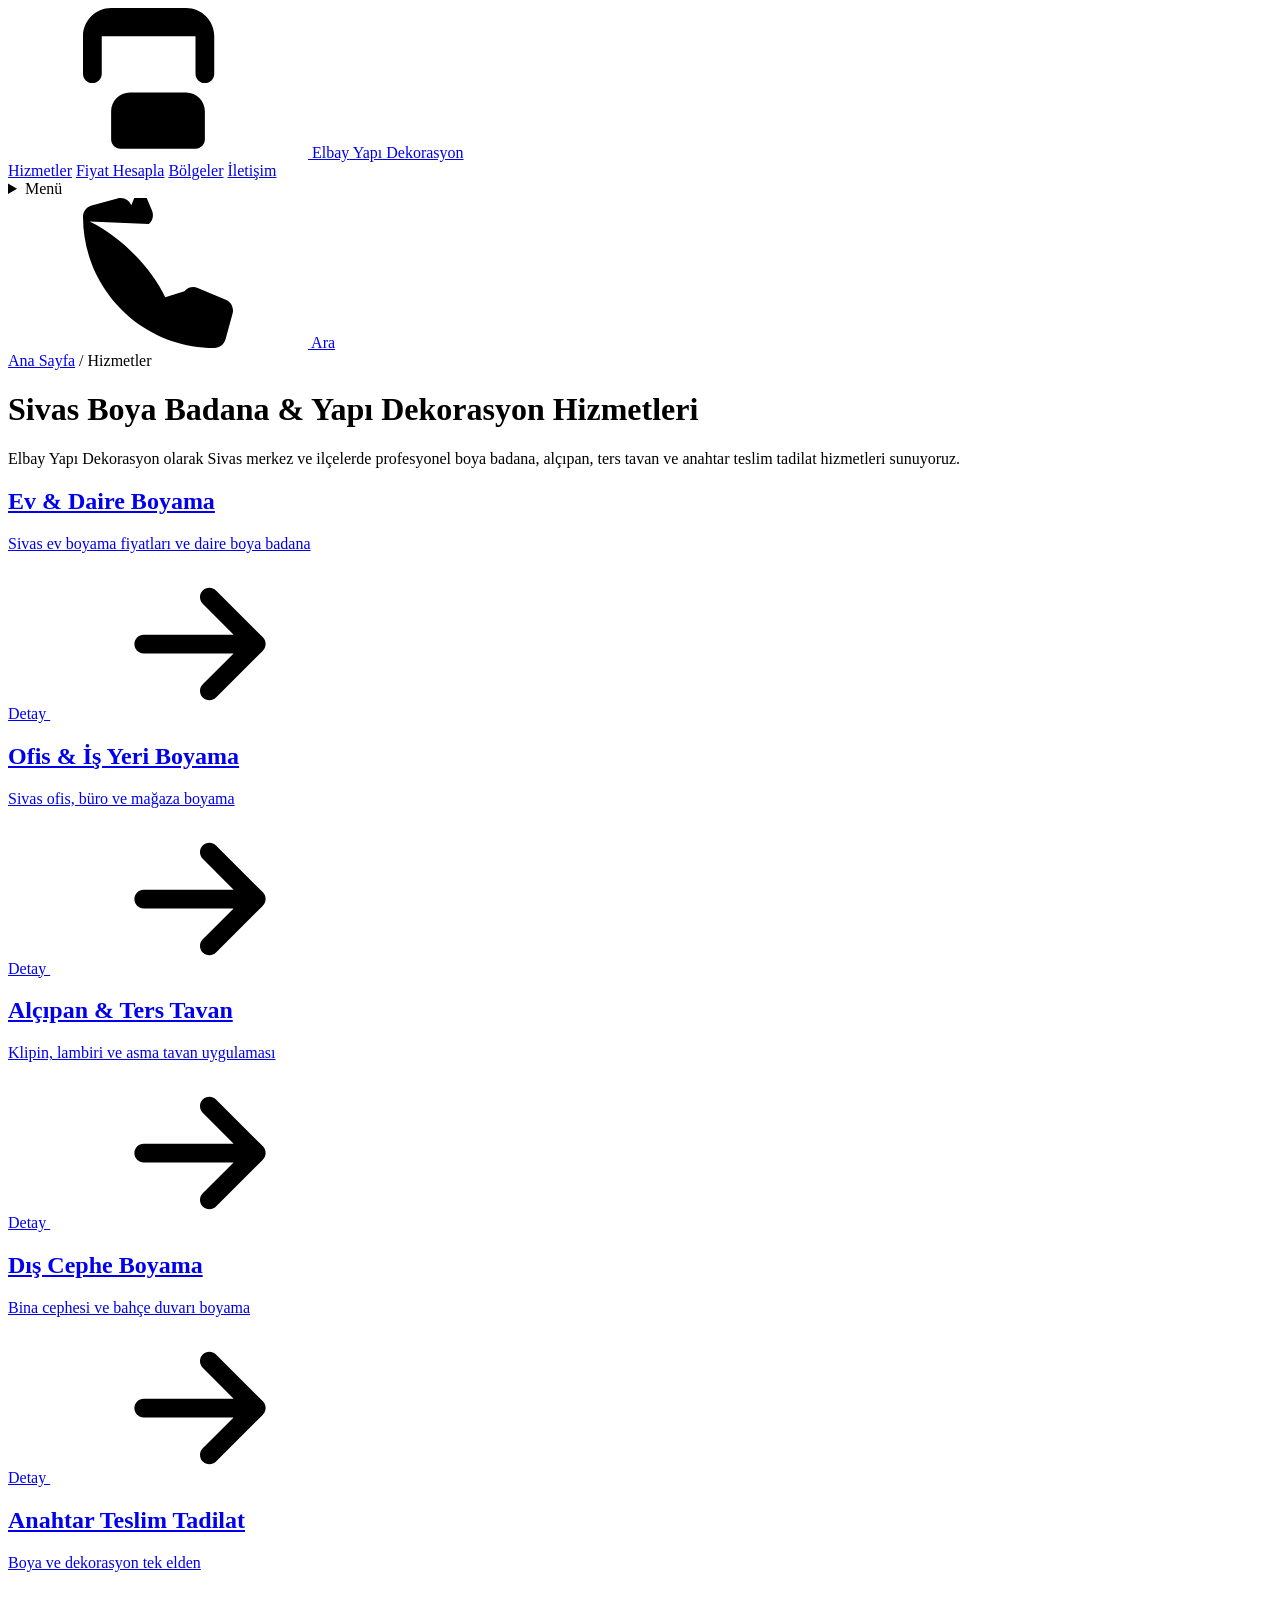
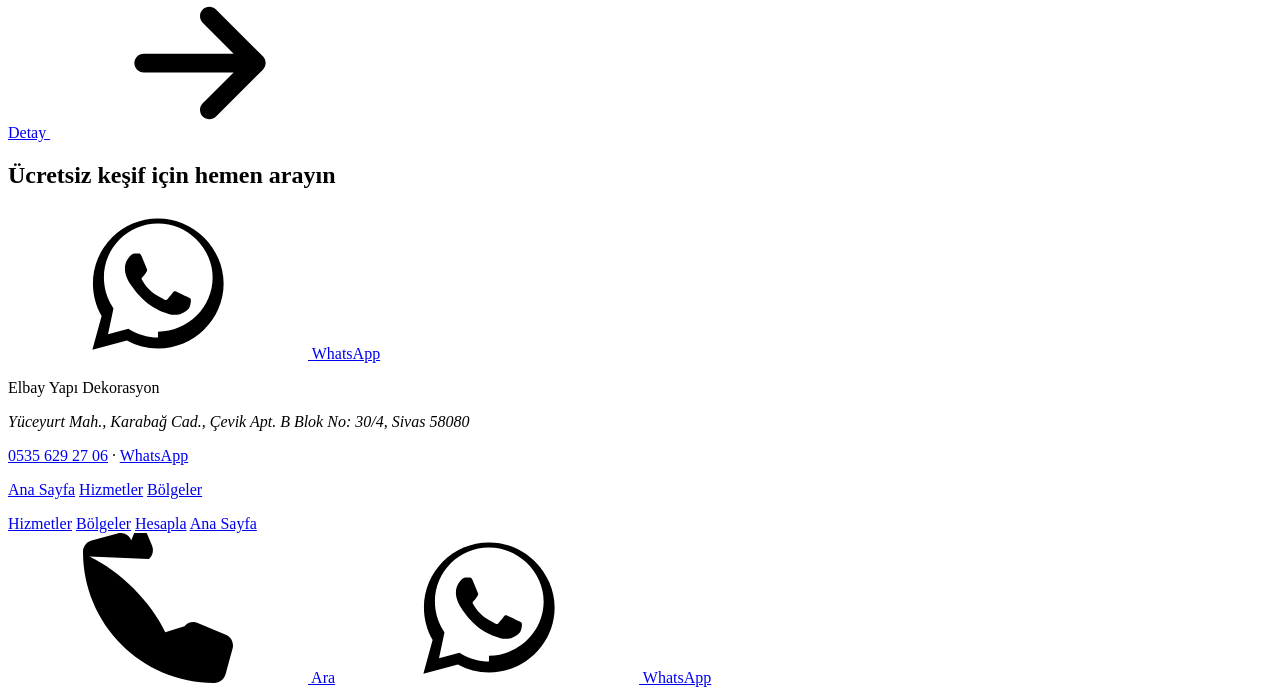
==== commit b2b0abcc: "Deploy site" ====
--- a/hizmetler/index.html
+++ b/hizmetler/index.html
@@ -13,8 +13,8 @@
   <meta property="og:description" content="Elbay Yapı Dekorasyon Sivas hizmet kataloğu: ev boyama, alçıpan, ters tavan, dış cephe, anahtar teslim tadilat. Ücretsiz keşif.">
   <meta property="og:url" content="https://ffurkann-bbztpe.github.io/alparslan-boya/hizmetler/index.html">
   <meta property="og:image" content="https://ffurkann-bbztpe.github.io/alparslan-boya/og-image.png">
-  <link rel="preload" href="../assets/css/main.min.css" as="style">
-  <link rel="stylesheet" href="../assets/css/main.min.css">
+  <link rel="preload" href="/alparslan-boya/assets/css/main.min.css" as="style">
+  <link rel="stylesheet" href="/alparslan-boya/assets/css/main.min.css">
   <script type="application/ld+json">{"@context":"https://schema.org","@graph":[{"@type":"CollectionPage","@id":"https://ffurkann-bbztpe.github.io/alparslan-boya/hizmetler/index.html#webpage","url":"https://ffurkann-bbztpe.github.io/alparslan-boya/hizmetler/index.html","name":"Sivas Boya Badana Hizmetleri | Elbay Yapı Dekorasyon","description":"Elbay Yapı Dekorasyon Sivas hizmet kataloğu: ev boyama, alçıpan, ters tavan, dış cephe, anahtar teslim tadilat. Ücretsiz keşif.","inLanguage":"tr-TR","isPartOf":{"@id":"https://ffurkann-bbztpe.github.io/alparslan-boya/#website"},"about":{"@id":"https://ffurkann-bbztpe.github.io/alparslan-boya/#business"},"mainEntity":{"@type":"ItemList","itemListElement":[{"@type":"ListItem","position":1,"name":"Ev & Daire Boyama","url":"https://ffurkann-bbztpe.github.io/alparslan-boya/hizmetler/ev-boyama-sivas.html"},{"@type":"ListItem","position":2,"name":"Ofis & İş Yeri Boyama","url":"https://ffurkann-bbztpe.github.io/alparslan-boya/hizmetler/ofis-boyama-sivas.html"},{"@type":"ListItem","position":3,"name":"Alçıpan & Ters Tavan","url":"https://ffurkann-bbztpe.github.io/alparslan-boya/hizmetler/alciplan-ters-tavan-sivas.html"},{"@type":"ListItem","position":4,"name":"Dış Cephe Boyama","url":"https://ffurkann-bbztpe.github.io/alparslan-boya/hizmetler/dis-cephe-boyama-sivas.html"},{"@type":"ListItem","position":5,"name":"Anahtar Teslim Tadilat","url":"https://ffurkann-bbztpe.github.io/alparslan-boya/hizmetler/anahtar-teslim-tadilat-sivas.html"}]}},{"@type":"BreadcrumbList","itemListElement":[{"@type":"ListItem","position":1,"name":"Ana Sayfa","item":"https://ffurkann-bbztpe.github.io/alparslan-boya/"},{"@type":"ListItem","position":2,"name":"Hizmetler","item":"https://ffurkann-bbztpe.github.io/alparslan-boya/hizmetler/index.html"}]}]}</script>
 </head>
 <svg aria-hidden="true" id="icon-sprite" xmlns="http://www.w3.org/2000/svg" style="display:none">
@@ -46,54 +46,54 @@
 <body class="page-bg text-slate-700 antialiased pb-mobile">
 <header id="header" class="site-header sticky top-0 z-50">
   <div class="max-w-6xl mx-auto px-5 h-16 flex items-center justify-between gap-4">
-    <a href="../index.html" class="flex items-center gap-3 shrink-0 min-w-0" aria-label="Elbay Yapı Dekorasyon Ana Sayfa">
+    <a href="/alparslan-boya/" class="flex items-center gap-3 shrink-0 min-w-0" aria-label="Elbay Yapı Dekorasyon Ana Sayfa">
       <span class="flex items-center justify-center w-10 h-10 rounded-xl btn-accent text-white shrink-0"><svg class="ic ic-sm" aria-hidden="true"><use href="#paint-roller"/></svg></span>
       <span class="text-sm sm:text-base md:text-lg font-bold tracking-tight leading-tight truncate"><span class="brand-accent">Elbay</span><span class="text-slate-900"> Yapı Dekorasyon</span></span>
     </a>
     <nav class="hidden md:flex items-center gap-5 text-sm font-medium" aria-label="Ana menü">
-      <a href="../hizmetler/index.html" class="nav-link">Hizmetler</a>
-      <a href="../index.html#hesapla" class="nav-link">Fiyat Hesapla</a>
-      <a href="../bolgeler/sivas-merkez-boyaci.html" class="nav-link">Bölgeler</a>
-      <a href="../index.html#iletisim" class="nav-link">İletişim</a>
+      <a href="/alparslan-boya/hizmetler/index.html" class="nav-link">Hizmetler</a>
+      <a href="/alparslan-boya/#hesapla" class="nav-link">Fiyat Hesapla</a>
+      <a href="/alparslan-boya/bolgeler/sivas-merkez-boyaci.html" class="nav-link">Bölgeler</a>
+      <a href="/alparslan-boya/#iletisim" class="nav-link">İletişim</a>
     </nav>
     <details class="md:hidden relative shrink-0">
       <summary class="list-none cursor-pointer text-sm font-semibold text-accent-600 px-3 py-2 rounded-lg bg-sky-50 border border-sky-100">Menü</summary>
       <div class="absolute right-0 top-full mt-2 w-48 bg-white border border-slate-100 rounded-xl shadow-card py-2 z-50">
-        <a href="../hizmetler/index.html" class="block px-4 py-2.5 text-sm hover:bg-slate-50">Hizmetler</a>
-        <a href="../bolgeler/sivas-merkez-boyaci.html" class="block px-4 py-2.5 text-sm hover:bg-slate-50">Bölgeler</a>
-        <a href="../index.html#hesapla" class="block px-4 py-2.5 text-sm hover:bg-slate-50">Fiyat Hesapla</a>
-        <a href="../index.html#iletisim" class="block px-4 py-2.5 text-sm hover:bg-slate-50">İletişim</a>
+        <a href="/alparslan-boya/hizmetler/index.html" class="block px-4 py-2.5 text-sm hover:bg-slate-50">Hizmetler</a>
+        <a href="/alparslan-boya/bolgeler/sivas-merkez-boyaci.html" class="block px-4 py-2.5 text-sm hover:bg-slate-50">Bölgeler</a>
+        <a href="/alparslan-boya/#hesapla" class="block px-4 py-2.5 text-sm hover:bg-slate-50">Fiyat Hesapla</a>
+        <a href="/alparslan-boya/#iletisim" class="block px-4 py-2.5 text-sm hover:bg-slate-50">İletişim</a>
       </div>
     </details>
     <a href="tel:05356292706" class="btn-contact hidden sm:inline-flex items-center text-white font-semibold text-sm px-4 py-2.5 rounded-full shrink-0"><svg class="ic ic-sm" aria-hidden="true"><use href="#phone"/></svg> Ara</a>
   </div>
 </header>
 <main class="max-w-6xl mx-auto px-5 py-12 md:py-16">
-  <nav class="text-sm text-slate-500 mb-6" aria-label="Breadcrumb"><a href="../index.html" class="hover:text-accent-600">Ana Sayfa</a> / <span class="text-slate-700">Hizmetler</span></nav>
+  <nav class="text-sm text-slate-500 mb-6" aria-label="Breadcrumb"><a href="/alparslan-boya/" class="hover:text-accent-600">Ana Sayfa</a> / <span class="text-slate-700">Hizmetler</span></nav>
   <h1 class="text-3xl md:text-4xl font-extrabold text-slate-900 mb-4">Sivas Boya Badana & Yapı Dekorasyon Hizmetleri</h1>
   <p class="text-slate-500 text-lg mb-10 max-w-3xl">Elbay Yapı Dekorasyon olarak Sivas merkez ve ilçelerde profesyonel boya badana, alçıpan, ters tavan ve anahtar teslim tadilat hizmetleri sunuyoruz.</p>
   <div class="grid sm:grid-cols-2 gap-5">
-    <a href="ev-boyama-sivas.html" class="service-card block bg-white rounded-2xl p-6 border border-slate-100 shadow-card hover:border-sky-200">
+    <a href="/alparslan-boya/hizmetler/ev-boyama-sivas.html" class="service-card block bg-white rounded-2xl p-6 border border-slate-100 shadow-card hover:border-sky-200">
       <h2 class="font-bold text-slate-900 mb-2">Ev & Daire Boyama</h2>
       <p class="text-sm text-slate-500 mb-3">Sivas ev boyama fiyatları ve daire boya badana</p>
       <span class="text-sm font-semibold text-accent-600 inline-flex items-center gap-1">Detay <svg class="ic ic-sm" aria-hidden="true"><use href="#arrow-right"/></svg></span>
     </a>
-    <a href="ofis-boyama-sivas.html" class="service-card block bg-white rounded-2xl p-6 border border-slate-100 shadow-card hover:border-sky-200">
+    <a href="/alparslan-boya/hizmetler/ofis-boyama-sivas.html" class="service-card block bg-white rounded-2xl p-6 border border-slate-100 shadow-card hover:border-sky-200">
       <h2 class="font-bold text-slate-900 mb-2">Ofis & İş Yeri Boyama</h2>
       <p class="text-sm text-slate-500 mb-3">Sivas ofis, büro ve mağaza boyama</p>
       <span class="text-sm font-semibold text-accent-600 inline-flex items-center gap-1">Detay <svg class="ic ic-sm" aria-hidden="true"><use href="#arrow-right"/></svg></span>
     </a>
-    <a href="alciplan-ters-tavan-sivas.html" class="service-card block bg-white rounded-2xl p-6 border border-slate-100 shadow-card hover:border-sky-200">
+    <a href="/alparslan-boya/hizmetler/alciplan-ters-tavan-sivas.html" class="service-card block bg-white rounded-2xl p-6 border border-slate-100 shadow-card hover:border-sky-200">
       <h2 class="font-bold text-slate-900 mb-2">Alçıpan & Ters Tavan</h2>
       <p class="text-sm text-slate-500 mb-3">Klipin, lambiri ve asma tavan uygulaması</p>
       <span class="text-sm font-semibold text-accent-600 inline-flex items-center gap-1">Detay <svg class="ic ic-sm" aria-hidden="true"><use href="#arrow-right"/></svg></span>
     </a>
-    <a href="dis-cephe-boyama-sivas.html" class="service-card block bg-white rounded-2xl p-6 border border-slate-100 shadow-card hover:border-sky-200">
+    <a href="/alparslan-boya/hizmetler/dis-cephe-boyama-sivas.html" class="service-card block bg-white rounded-2xl p-6 border border-slate-100 shadow-card hover:border-sky-200">
       <h2 class="font-bold text-slate-900 mb-2">Dış Cephe Boyama</h2>
       <p class="text-sm text-slate-500 mb-3">Bina cephesi ve bahçe duvarı boyama</p>
       <span class="text-sm font-semibold text-accent-600 inline-flex items-center gap-1">Detay <svg class="ic ic-sm" aria-hidden="true"><use href="#arrow-right"/></svg></span>
     </a>
-    <a href="anahtar-teslim-tadilat-sivas.html" class="service-card block bg-white rounded-2xl p-6 border border-slate-100 shadow-card hover:border-sky-200">
+    <a href="/alparslan-boya/hizmetler/anahtar-teslim-tadilat-sivas.html" class="service-card block bg-white rounded-2xl p-6 border border-slate-100 shadow-card hover:border-sky-200">
       <h2 class="font-bold text-slate-900 mb-2">Anahtar Teslim Tadilat</h2>
       <p class="text-sm text-slate-500 mb-3">Boya ve dekorasyon tek elden</p>
       <span class="text-sm font-semibold text-accent-600 inline-flex items-center gap-1">Detay <svg class="ic ic-sm" aria-hidden="true"><use href="#arrow-right"/></svg></span>
@@ -109,23 +109,23 @@
     <address class="not-italic text-slate-500 mb-3">Yüceyurt Mah., Karabağ Cad., Çevik Apt. B Blok No: 30/4, Sivas 58080</address>
     <p><a href="tel:05356292706" class="text-sky-400 font-bold">0535 629 27 06</a> · <a href="https://wa.me/905356292706?text=Merhaba%2C%20Sivas%20boya%20badana%20hizmeti%20i%C3%A7in%20bilgi%20almak%20istiyorum." class="text-sky-400">WhatsApp</a></p>
     <p class="mt-4 flex flex-wrap gap-x-4 gap-y-1">
-      <a href="../index.html" class="hover:text-sky-400">Ana Sayfa</a>
-      <a href="../hizmetler/index.html" class="hover:text-sky-400">Hizmetler</a>
-      <a href="../bolgeler/sivas-merkez-boyaci.html" class="hover:text-sky-400">Bölgeler</a>
+      <a href="/alparslan-boya/" class="hover:text-sky-400">Ana Sayfa</a>
+      <a href="/alparslan-boya/hizmetler/index.html" class="hover:text-sky-400">Hizmetler</a>
+      <a href="/alparslan-boya/bolgeler/sivas-merkez-boyaci.html" class="hover:text-sky-400">Bölgeler</a>
     </p>
   </div>
 </footer>
 <nav class="fixed bottom-0 inset-x-0 z-50 md:hidden glass-light border-t border-slate-200/80 p-3 pb-safe" aria-label="Mobil hızlı menü">
   <div class="grid grid-cols-4 gap-1.5 mb-2 text-center text-[11px] font-semibold">
-    <a href="../hizmetler/index.html" class="py-1.5 rounded-lg text-accent-600 hover:bg-sky-50">Hizmetler</a>
-    <a href="../bolgeler/sivas-merkez-boyaci.html" class="py-1.5 rounded-lg text-accent-600 hover:bg-sky-50">Bölgeler</a>
-    <a href="../index.html#hesapla" class="py-1.5 rounded-lg text-slate-600 hover:bg-slate-50">Hesapla</a>
-    <a href="../index.html" class="py-1.5 rounded-lg text-slate-600 hover:bg-slate-50">Ana Sayfa</a>
+    <a href="/alparslan-boya/hizmetler/index.html" class="py-1.5 rounded-lg text-accent-600 hover:bg-sky-50">Hizmetler</a>
+    <a href="/alparslan-boya/bolgeler/sivas-merkez-boyaci.html" class="py-1.5 rounded-lg text-accent-600 hover:bg-sky-50">Bölgeler</a>
+    <a href="/alparslan-boya/#hesapla" class="py-1.5 rounded-lg text-slate-600 hover:bg-slate-50">Hesapla</a>
+    <a href="/alparslan-boya/" class="py-1.5 rounded-lg text-slate-600 hover:bg-slate-50">Ana Sayfa</a>
   </div>
   <div class="grid grid-cols-2 gap-2">
     <a href="tel:05356292706" class="btn-call flex items-center justify-center gap-2 font-bold py-3 rounded-2xl text-sm"><svg class="ic " aria-hidden="true"><use href="#phone"/></svg> Ara</a>
     <a href="https://wa.me/905356292706?text=Merhaba%2C%20Sivas%20boya%20badana%20hizmeti%20i%C3%A7in%20bilgi%20almak%20istiyorum." class="btn-wa flex items-center justify-center gap-2 text-white font-bold py-3 rounded-2xl text-sm"><svg class="ic ic-lg" aria-hidden="true"><use href="#whatsapp"/></svg> WhatsApp</a>
   </div>
 </nav>
-<script src="../assets/js/main.js" defer></script>
+<script src="/alparslan-boya/assets/js/main.js" defer></script>
 </body></html>
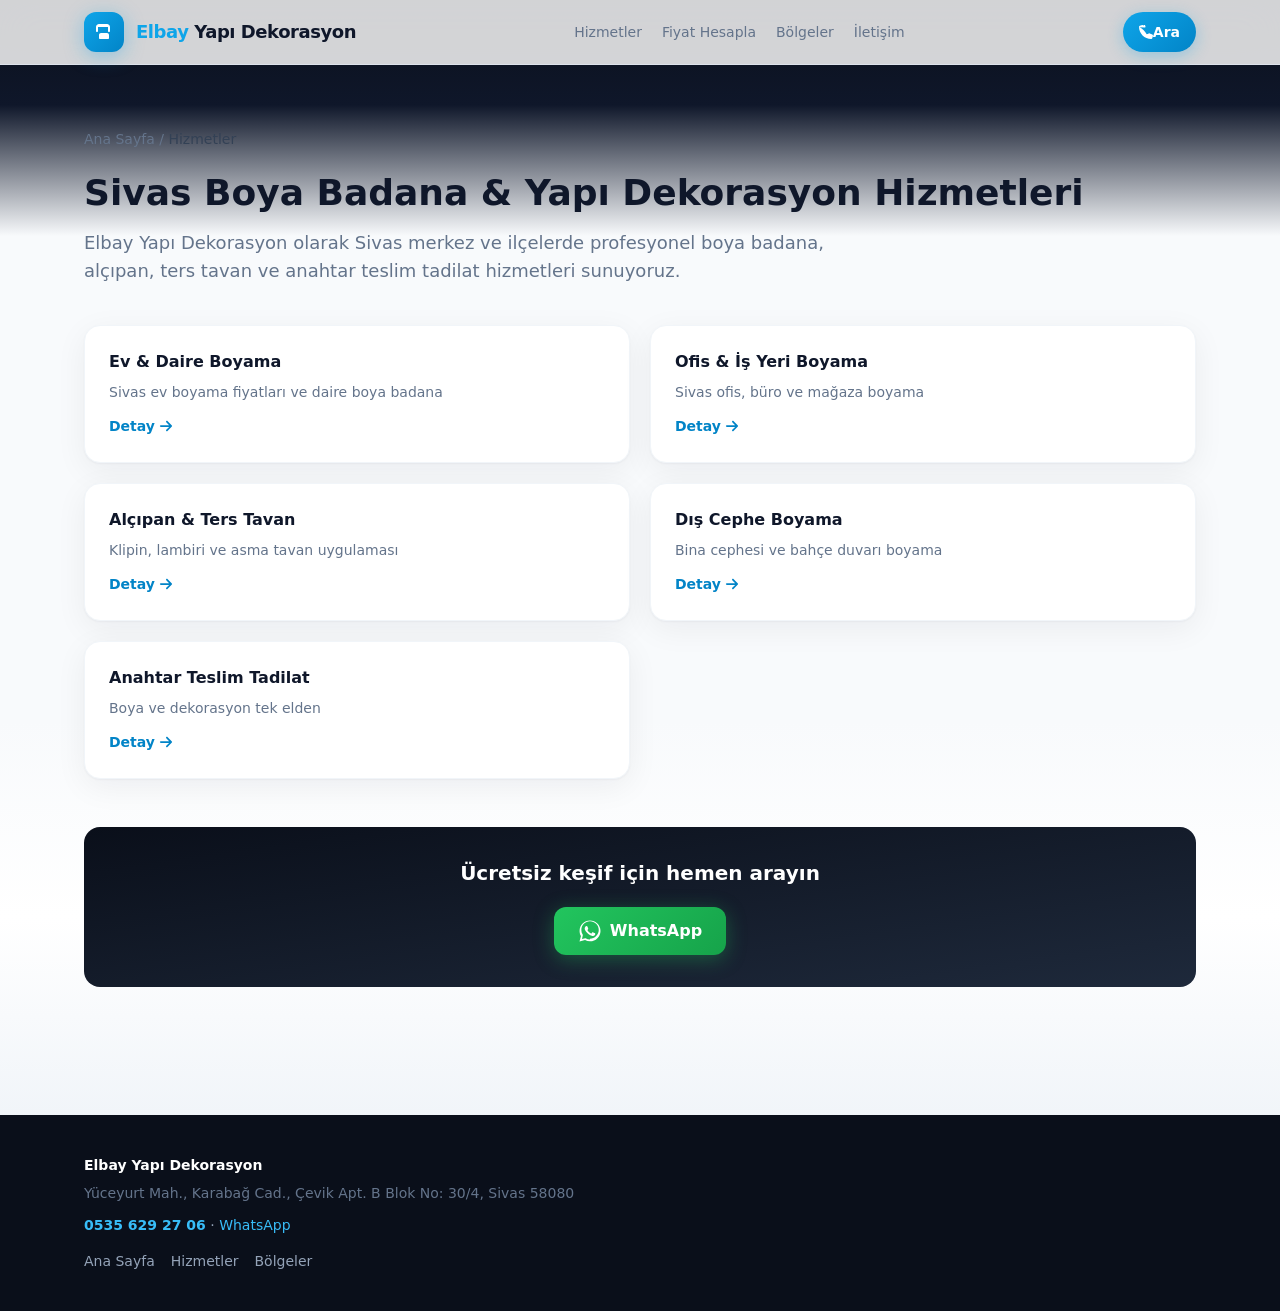
==== commit 439a13d4: "Deploy site" ====
--- a/hizmetler/index.html
+++ b/hizmetler/index.html
@@ -3,6 +3,7 @@
 <head>
   <meta charset="UTF-8">
   <meta name="viewport" content="width=device-width, initial-scale=1.0">
+  <base href="https://ffurkann-bbztpe.github.io/alparslan-boya/">
   <title>Sivas Boya Badana Hizmetleri | Elbay Yapı Dekorasyon</title>
   <meta name="description" content="Elbay Yapı Dekorasyon Sivas hizmet kataloğu: ev boyama, alçıpan, ters tavan, dış cephe, anahtar teslim tadilat. Ücretsiz keşif.">
   <meta name="robots" content="index, follow, max-image-preview:large">
@@ -13,8 +14,8 @@
   <meta property="og:description" content="Elbay Yapı Dekorasyon Sivas hizmet kataloğu: ev boyama, alçıpan, ters tavan, dış cephe, anahtar teslim tadilat. Ücretsiz keşif.">
   <meta property="og:url" content="https://ffurkann-bbztpe.github.io/alparslan-boya/hizmetler/index.html">
   <meta property="og:image" content="https://ffurkann-bbztpe.github.io/alparslan-boya/og-image.png">
-  <link rel="preload" href="/alparslan-boya/assets/css/main.min.css" as="style">
-  <link rel="stylesheet" href="/alparslan-boya/assets/css/main.min.css">
+  <link rel="preload" href="assets/css/main.min.css" as="style">
+  <link rel="stylesheet" href="assets/css/main.min.css">
   <script type="application/ld+json">{"@context":"https://schema.org","@graph":[{"@type":"CollectionPage","@id":"https://ffurkann-bbztpe.github.io/alparslan-boya/hizmetler/index.html#webpage","url":"https://ffurkann-bbztpe.github.io/alparslan-boya/hizmetler/index.html","name":"Sivas Boya Badana Hizmetleri | Elbay Yapı Dekorasyon","description":"Elbay Yapı Dekorasyon Sivas hizmet kataloğu: ev boyama, alçıpan, ters tavan, dış cephe, anahtar teslim tadilat. Ücretsiz keşif.","inLanguage":"tr-TR","isPartOf":{"@id":"https://ffurkann-bbztpe.github.io/alparslan-boya/#website"},"about":{"@id":"https://ffurkann-bbztpe.github.io/alparslan-boya/#business"},"mainEntity":{"@type":"ItemList","itemListElement":[{"@type":"ListItem","position":1,"name":"Ev & Daire Boyama","url":"https://ffurkann-bbztpe.github.io/alparslan-boya/hizmetler/ev-boyama-sivas.html"},{"@type":"ListItem","position":2,"name":"Ofis & İş Yeri Boyama","url":"https://ffurkann-bbztpe.github.io/alparslan-boya/hizmetler/ofis-boyama-sivas.html"},{"@type":"ListItem","position":3,"name":"Alçıpan & Ters Tavan","url":"https://ffurkann-bbztpe.github.io/alparslan-boya/hizmetler/alciplan-ters-tavan-sivas.html"},{"@type":"ListItem","position":4,"name":"Dış Cephe Boyama","url":"https://ffurkann-bbztpe.github.io/alparslan-boya/hizmetler/dis-cephe-boyama-sivas.html"},{"@type":"ListItem","position":5,"name":"Anahtar Teslim Tadilat","url":"https://ffurkann-bbztpe.github.io/alparslan-boya/hizmetler/anahtar-teslim-tadilat-sivas.html"}]}},{"@type":"BreadcrumbList","itemListElement":[{"@type":"ListItem","position":1,"name":"Ana Sayfa","item":"https://ffurkann-bbztpe.github.io/alparslan-boya/"},{"@type":"ListItem","position":2,"name":"Hizmetler","item":"https://ffurkann-bbztpe.github.io/alparslan-boya/hizmetler/index.html"}]}]}</script>
 </head>
 <svg aria-hidden="true" id="icon-sprite" xmlns="http://www.w3.org/2000/svg" style="display:none">
@@ -46,54 +47,54 @@
 <body class="page-bg text-slate-700 antialiased pb-mobile">
 <header id="header" class="site-header sticky top-0 z-50">
   <div class="max-w-6xl mx-auto px-5 h-16 flex items-center justify-between gap-4">
-    <a href="/alparslan-boya/" class="flex items-center gap-3 shrink-0 min-w-0" aria-label="Elbay Yapı Dekorasyon Ana Sayfa">
+    <a href="index.html" class="flex items-center gap-3 shrink-0 min-w-0" aria-label="Elbay Yapı Dekorasyon Ana Sayfa">
       <span class="flex items-center justify-center w-10 h-10 rounded-xl btn-accent text-white shrink-0"><svg class="ic ic-sm" aria-hidden="true"><use href="#paint-roller"/></svg></span>
       <span class="text-sm sm:text-base md:text-lg font-bold tracking-tight leading-tight truncate"><span class="brand-accent">Elbay</span><span class="text-slate-900"> Yapı Dekorasyon</span></span>
     </a>
     <nav class="hidden md:flex items-center gap-5 text-sm font-medium" aria-label="Ana menü">
-      <a href="/alparslan-boya/hizmetler/index.html" class="nav-link">Hizmetler</a>
-      <a href="/alparslan-boya/#hesapla" class="nav-link">Fiyat Hesapla</a>
-      <a href="/alparslan-boya/bolgeler/sivas-merkez-boyaci.html" class="nav-link">Bölgeler</a>
-      <a href="/alparslan-boya/#iletisim" class="nav-link">İletişim</a>
+      <a href="hizmetler/index.html" class="nav-link">Hizmetler</a>
+      <a href="#hesapla" class="nav-link">Fiyat Hesapla</a>
+      <a href="bolgeler/sivas-merkez-boyaci.html" class="nav-link">Bölgeler</a>
+      <a href="#iletisim" class="nav-link">İletişim</a>
     </nav>
     <details class="md:hidden relative shrink-0">
       <summary class="list-none cursor-pointer text-sm font-semibold text-accent-600 px-3 py-2 rounded-lg bg-sky-50 border border-sky-100">Menü</summary>
       <div class="absolute right-0 top-full mt-2 w-48 bg-white border border-slate-100 rounded-xl shadow-card py-2 z-50">
-        <a href="/alparslan-boya/hizmetler/index.html" class="block px-4 py-2.5 text-sm hover:bg-slate-50">Hizmetler</a>
-        <a href="/alparslan-boya/bolgeler/sivas-merkez-boyaci.html" class="block px-4 py-2.5 text-sm hover:bg-slate-50">Bölgeler</a>
-        <a href="/alparslan-boya/#hesapla" class="block px-4 py-2.5 text-sm hover:bg-slate-50">Fiyat Hesapla</a>
-        <a href="/alparslan-boya/#iletisim" class="block px-4 py-2.5 text-sm hover:bg-slate-50">İletişim</a>
+        <a href="hizmetler/index.html" class="block px-4 py-2.5 text-sm hover:bg-slate-50">Hizmetler</a>
+        <a href="bolgeler/sivas-merkez-boyaci.html" class="block px-4 py-2.5 text-sm hover:bg-slate-50">Bölgeler</a>
+        <a href="#hesapla" class="block px-4 py-2.5 text-sm hover:bg-slate-50">Fiyat Hesapla</a>
+        <a href="#iletisim" class="block px-4 py-2.5 text-sm hover:bg-slate-50">İletişim</a>
       </div>
     </details>
     <a href="tel:05356292706" class="btn-contact hidden sm:inline-flex items-center text-white font-semibold text-sm px-4 py-2.5 rounded-full shrink-0"><svg class="ic ic-sm" aria-hidden="true"><use href="#phone"/></svg> Ara</a>
   </div>
 </header>
 <main class="max-w-6xl mx-auto px-5 py-12 md:py-16">
-  <nav class="text-sm text-slate-500 mb-6" aria-label="Breadcrumb"><a href="/alparslan-boya/" class="hover:text-accent-600">Ana Sayfa</a> / <span class="text-slate-700">Hizmetler</span></nav>
+  <nav class="text-sm text-slate-500 mb-6" aria-label="Breadcrumb"><a href="index.html" class="hover:text-accent-600">Ana Sayfa</a> / <span class="text-slate-700">Hizmetler</span></nav>
   <h1 class="text-3xl md:text-4xl font-extrabold text-slate-900 mb-4">Sivas Boya Badana & Yapı Dekorasyon Hizmetleri</h1>
   <p class="text-slate-500 text-lg mb-10 max-w-3xl">Elbay Yapı Dekorasyon olarak Sivas merkez ve ilçelerde profesyonel boya badana, alçıpan, ters tavan ve anahtar teslim tadilat hizmetleri sunuyoruz.</p>
   <div class="grid sm:grid-cols-2 gap-5">
-    <a href="/alparslan-boya/hizmetler/ev-boyama-sivas.html" class="service-card block bg-white rounded-2xl p-6 border border-slate-100 shadow-card hover:border-sky-200">
+    <a href="hizmetler/ev-boyama-sivas.html" class="service-card block bg-white rounded-2xl p-6 border border-slate-100 shadow-card hover:border-sky-200">
       <h2 class="font-bold text-slate-900 mb-2">Ev & Daire Boyama</h2>
       <p class="text-sm text-slate-500 mb-3">Sivas ev boyama fiyatları ve daire boya badana</p>
       <span class="text-sm font-semibold text-accent-600 inline-flex items-center gap-1">Detay <svg class="ic ic-sm" aria-hidden="true"><use href="#arrow-right"/></svg></span>
     </a>
-    <a href="/alparslan-boya/hizmetler/ofis-boyama-sivas.html" class="service-card block bg-white rounded-2xl p-6 border border-slate-100 shadow-card hover:border-sky-200">
+    <a href="hizmetler/ofis-boyama-sivas.html" class="service-card block bg-white rounded-2xl p-6 border border-slate-100 shadow-card hover:border-sky-200">
       <h2 class="font-bold text-slate-900 mb-2">Ofis & İş Yeri Boyama</h2>
       <p class="text-sm text-slate-500 mb-3">Sivas ofis, büro ve mağaza boyama</p>
       <span class="text-sm font-semibold text-accent-600 inline-flex items-center gap-1">Detay <svg class="ic ic-sm" aria-hidden="true"><use href="#arrow-right"/></svg></span>
     </a>
-    <a href="/alparslan-boya/hizmetler/alciplan-ters-tavan-sivas.html" class="service-card block bg-white rounded-2xl p-6 border border-slate-100 shadow-card hover:border-sky-200">
+    <a href="hizmetler/alciplan-ters-tavan-sivas.html" class="service-card block bg-white rounded-2xl p-6 border border-slate-100 shadow-card hover:border-sky-200">
       <h2 class="font-bold text-slate-900 mb-2">Alçıpan & Ters Tavan</h2>
       <p class="text-sm text-slate-500 mb-3">Klipin, lambiri ve asma tavan uygulaması</p>
       <span class="text-sm font-semibold text-accent-600 inline-flex items-center gap-1">Detay <svg class="ic ic-sm" aria-hidden="true"><use href="#arrow-right"/></svg></span>
     </a>
-    <a href="/alparslan-boya/hizmetler/dis-cephe-boyama-sivas.html" class="service-card block bg-white rounded-2xl p-6 border border-slate-100 shadow-card hover:border-sky-200">
+    <a href="hizmetler/dis-cephe-boyama-sivas.html" class="service-card block bg-white rounded-2xl p-6 border border-slate-100 shadow-card hover:border-sky-200">
       <h2 class="font-bold text-slate-900 mb-2">Dış Cephe Boyama</h2>
       <p class="text-sm text-slate-500 mb-3">Bina cephesi ve bahçe duvarı boyama</p>
       <span class="text-sm font-semibold text-accent-600 inline-flex items-center gap-1">Detay <svg class="ic ic-sm" aria-hidden="true"><use href="#arrow-right"/></svg></span>
     </a>
-    <a href="/alparslan-boya/hizmetler/anahtar-teslim-tadilat-sivas.html" class="service-card block bg-white rounded-2xl p-6 border border-slate-100 shadow-card hover:border-sky-200">
+    <a href="hizmetler/anahtar-teslim-tadilat-sivas.html" class="service-card block bg-white rounded-2xl p-6 border border-slate-100 shadow-card hover:border-sky-200">
       <h2 class="font-bold text-slate-900 mb-2">Anahtar Teslim Tadilat</h2>
       <p class="text-sm text-slate-500 mb-3">Boya ve dekorasyon tek elden</p>
       <span class="text-sm font-semibold text-accent-600 inline-flex items-center gap-1">Detay <svg class="ic ic-sm" aria-hidden="true"><use href="#arrow-right"/></svg></span>
@@ -109,23 +110,23 @@
     <address class="not-italic text-slate-500 mb-3">Yüceyurt Mah., Karabağ Cad., Çevik Apt. B Blok No: 30/4, Sivas 58080</address>
     <p><a href="tel:05356292706" class="text-sky-400 font-bold">0535 629 27 06</a> · <a href="https://wa.me/905356292706?text=Merhaba%2C%20Sivas%20boya%20badana%20hizmeti%20i%C3%A7in%20bilgi%20almak%20istiyorum." class="text-sky-400">WhatsApp</a></p>
     <p class="mt-4 flex flex-wrap gap-x-4 gap-y-1">
-      <a href="/alparslan-boya/" class="hover:text-sky-400">Ana Sayfa</a>
-      <a href="/alparslan-boya/hizmetler/index.html" class="hover:text-sky-400">Hizmetler</a>
-      <a href="/alparslan-boya/bolgeler/sivas-merkez-boyaci.html" class="hover:text-sky-400">Bölgeler</a>
+      <a href="index.html" class="hover:text-sky-400">Ana Sayfa</a>
+      <a href="hizmetler/index.html" class="hover:text-sky-400">Hizmetler</a>
+      <a href="bolgeler/sivas-merkez-boyaci.html" class="hover:text-sky-400">Bölgeler</a>
     </p>
   </div>
 </footer>
 <nav class="fixed bottom-0 inset-x-0 z-50 md:hidden glass-light border-t border-slate-200/80 p-3 pb-safe" aria-label="Mobil hızlı menü">
   <div class="grid grid-cols-4 gap-1.5 mb-2 text-center text-[11px] font-semibold">
-    <a href="/alparslan-boya/hizmetler/index.html" class="py-1.5 rounded-lg text-accent-600 hover:bg-sky-50">Hizmetler</a>
-    <a href="/alparslan-boya/bolgeler/sivas-merkez-boyaci.html" class="py-1.5 rounded-lg text-accent-600 hover:bg-sky-50">Bölgeler</a>
-    <a href="/alparslan-boya/#hesapla" class="py-1.5 rounded-lg text-slate-600 hover:bg-slate-50">Hesapla</a>
-    <a href="/alparslan-boya/" class="py-1.5 rounded-lg text-slate-600 hover:bg-slate-50">Ana Sayfa</a>
+    <a href="hizmetler/index.html" class="py-1.5 rounded-lg text-accent-600 hover:bg-sky-50">Hizmetler</a>
+    <a href="bolgeler/sivas-merkez-boyaci.html" class="py-1.5 rounded-lg text-accent-600 hover:bg-sky-50">Bölgeler</a>
+    <a href="#hesapla" class="py-1.5 rounded-lg text-slate-600 hover:bg-slate-50">Hesapla</a>
+    <a href="index.html" class="py-1.5 rounded-lg text-slate-600 hover:bg-slate-50">Ana Sayfa</a>
   </div>
   <div class="grid grid-cols-2 gap-2">
     <a href="tel:05356292706" class="btn-call flex items-center justify-center gap-2 font-bold py-3 rounded-2xl text-sm"><svg class="ic " aria-hidden="true"><use href="#phone"/></svg> Ara</a>
     <a href="https://wa.me/905356292706?text=Merhaba%2C%20Sivas%20boya%20badana%20hizmeti%20i%C3%A7in%20bilgi%20almak%20istiyorum." class="btn-wa flex items-center justify-center gap-2 text-white font-bold py-3 rounded-2xl text-sm"><svg class="ic ic-lg" aria-hidden="true"><use href="#whatsapp"/></svg> WhatsApp</a>
   </div>
 </nav>
-<script src="/alparslan-boya/assets/js/main.js" defer></script>
+<script src="assets/js/main.js" defer></script>
 </body></html>
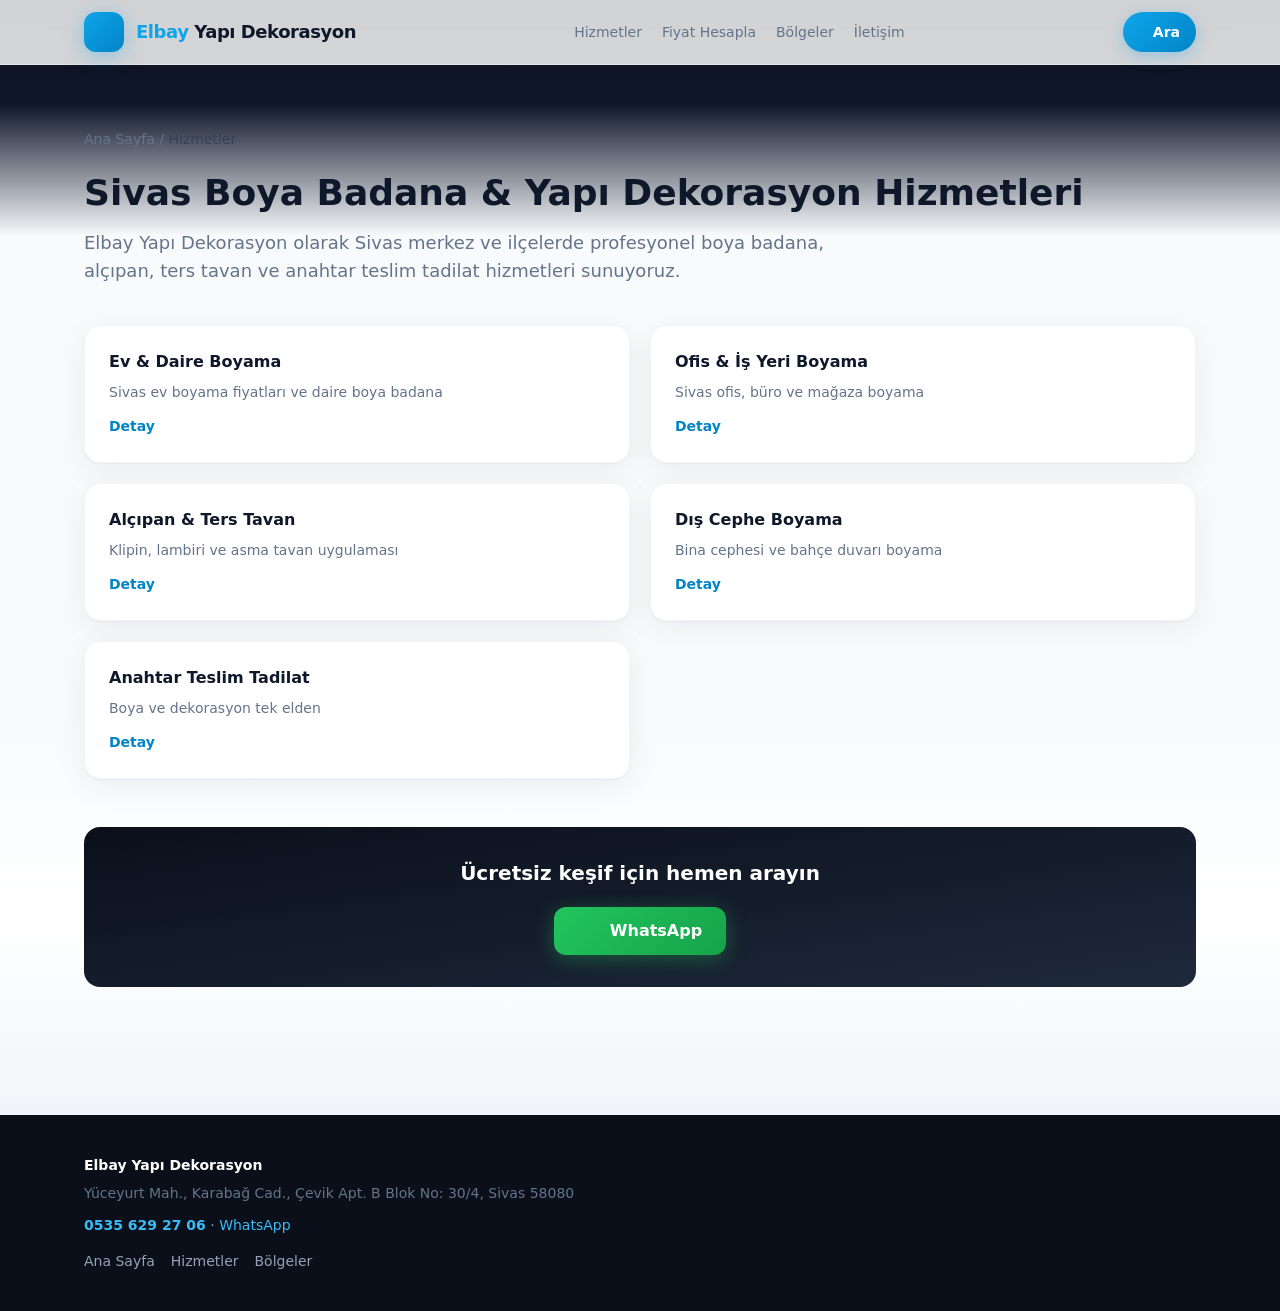
==== commit 8619a7c5: "Deploy site" ====
--- a/hizmetler/index.html
+++ b/hizmetler/index.html
@@ -18,41 +18,15 @@
   <link rel="stylesheet" href="assets/css/main.min.css">
   <script type="application/ld+json">{"@context":"https://schema.org","@graph":[{"@type":"CollectionPage","@id":"https://ffurkann-bbztpe.github.io/alparslan-boya/hizmetler/index.html#webpage","url":"https://ffurkann-bbztpe.github.io/alparslan-boya/hizmetler/index.html","name":"Sivas Boya Badana Hizmetleri | Elbay Yapı Dekorasyon","description":"Elbay Yapı Dekorasyon Sivas hizmet kataloğu: ev boyama, alçıpan, ters tavan, dış cephe, anahtar teslim tadilat. Ücretsiz keşif.","inLanguage":"tr-TR","isPartOf":{"@id":"https://ffurkann-bbztpe.github.io/alparslan-boya/#website"},"about":{"@id":"https://ffurkann-bbztpe.github.io/alparslan-boya/#business"},"mainEntity":{"@type":"ItemList","itemListElement":[{"@type":"ListItem","position":1,"name":"Ev & Daire Boyama","url":"https://ffurkann-bbztpe.github.io/alparslan-boya/hizmetler/ev-boyama-sivas.html"},{"@type":"ListItem","position":2,"name":"Ofis & İş Yeri Boyama","url":"https://ffurkann-bbztpe.github.io/alparslan-boya/hizmetler/ofis-boyama-sivas.html"},{"@type":"ListItem","position":3,"name":"Alçıpan & Ters Tavan","url":"https://ffurkann-bbztpe.github.io/alparslan-boya/hizmetler/alciplan-ters-tavan-sivas.html"},{"@type":"ListItem","position":4,"name":"Dış Cephe Boyama","url":"https://ffurkann-bbztpe.github.io/alparslan-boya/hizmetler/dis-cephe-boyama-sivas.html"},{"@type":"ListItem","position":5,"name":"Anahtar Teslim Tadilat","url":"https://ffurkann-bbztpe.github.io/alparslan-boya/hizmetler/anahtar-teslim-tadilat-sivas.html"}]}},{"@type":"BreadcrumbList","itemListElement":[{"@type":"ListItem","position":1,"name":"Ana Sayfa","item":"https://ffurkann-bbztpe.github.io/alparslan-boya/"},{"@type":"ListItem","position":2,"name":"Hizmetler","item":"https://ffurkann-bbztpe.github.io/alparslan-boya/hizmetler/index.html"}]}]}</script>
 </head>
-<svg aria-hidden="true" id="icon-sprite" xmlns="http://www.w3.org/2000/svg" style="display:none">
-  <symbol id="paint-roller" viewBox="0 0 512 512"><path d="M416 256c17.7 0 32-14.3 32-32V96c0-53-43-96-96-96H96C43 0 0 43 0 96v128c0 17.7 14.3 32 32 32s32-14.3 32-32V96h320v128c0 17.7 14.3 32 32 32zM160 288c-35.3 0-64 28.7-64 64v96c0 17.7 14.3 32 32 32h256c17.7 0 32-14.3 32-32v-96c0-35.3-28.7-64-64-64H160z"/></symbol>
-  <symbol id="phone" viewBox="0 0 512 512"><path d="M164.9 24.6c-7.7-18.6-28-28.5-47.4-23.2l-88 24C12.1 30.2 0 46 0 64c0 247.4 200.6 448 448 448 18 0 33.8-12.1 38.6-29.5l24-88c5.3-19.4-4.6-39.7-23.2-47.4l-96-40c-16.1-6.7-34.7-1.5-45.2 11.2L280.8 339c-49-103.8-154.8-209.5-258.6-258.6L224.6 89c12.7-10.5 17.9-29.1 11.2-45.2l-40-96z"/></symbol>
-  <symbol id="whatsapp" viewBox="0 0 448 512"><path d="M380.9 97.1C339 55.1 283.2 32 223.9 32c-122.4 0-222 99.6-222 222 0 39.1 10.2 77.3 29.6 111L0 480l117.7-30.9c32.4 17.7 68.9 27 106.1 27h.1c122.3 0 224.1-99.6 224.1-222 0-59.3-25.2-115-67.1-157zm-157 341.6c-33.2 0-65.7-8.9-94-25.7l-6.7-4-69.8 18.3L72 339.2l-4.4-7c-18.5-29.4-28.2-63.3-28.2-98.2 0-101.7 82.8-184.5 184.6-184.5 49.3 0 95.6 19.2 130.4 54.1 34.8 34.9 56.2 81.2 56.1 130.5 0 101.8-84.9 184.6-186.6 184.6zm101.2-138.2c-5.5-2.8-32.8-16.2-37.9-18-5.1-1.9-8.8-2.8-12.5 2.8-3.7 5.6-14.3 18-17.6 21.8-3.2 3.7-6.5 4.2-12 1.4-32.6-16.3-54-29.1-75.5-66-5.7-9.8 5.7-9.1 16.3-30.1 1.8-3.7.9-6.9-.5-9.7-1.4-2.8-12.5-30.1-17.1-41.2-4.5-10.8-9.1-9.3-12.5-9.5-3.2-.2-6.9-.2-10.6-.2-3.7 0-9.7 1.4-14.8 6.9-5.1 5.6-19.4 19-19.4 46.3 0 27.3 19.9 53.7 22.6 57.4 2.8 3.7 39.1 59.7 94.8 83.8 35.2 15.2 49 16.5 66.6 13.9 10.7-1.6 32.8-13.4 37.4-26.4 4.6-13 4.6-24.1 3.2-26.4-1.3-2.5-5-3.9-10.5-6.6z"/></symbol>
-  <symbol id="instagram" viewBox="0 0 448 512"><path d="M224.1 141c-63.6 0-114.9 51.3-114.9 114.9s51.3 114.9 114.9 114.9S339 319.5 339 255.9 287.7 141 224.1 141zm0 189.6c-41.1 0-74.7-33.5-74.7-74.7s33.5-74.7 74.7-74.7 74.7 33.5 74.7 74.7-33.6 74.7-74.7 74.7zm146.4-194.3c0 14.9-12 26.8-26.8 26.8-14.9 0-26.8-12-26.8-26.8s12-26.8 26.8-26.8 26.8 12 26.8 26.8zm76.1 27.2c-1.7-35.9-9.9-67.7-36.2-93.9-26.2-26.2-58-34.4-93.9-36.2-37-2.1-147.9-2.1-184.9 0-35.8 1.7-67.6 9.9-93.9 36.1s-34.4 58-36.2 93.9c-2.1 37-2.1 147.9 0 184.9 1.7 35.9 9.9 67.7 36.2 93.9s58 34.4 93.9 36.2c37 2.1 147.9 2.1 184.9 0 35.9-1.7 67.7-9.9 93.9-36.2 26.2-26.2 34.4-58 36.2-93.9 2.1-37 2.1-147.8 0-184.8zM398.8 388c-7.8 19.6-22.9 34.7-42.6 42.6-29.5 11.7-99.5 9-132.1 9s-102.7 2.6-132.1-9c-19.6-7.8-34.7-22.9-42.6-42.6-11.7-29.5-9-99.5-9-132.1s-2.6-102.7 9-132.1c7.8-19.6 22.9-34.7 42.6-42.6 29.5-11.7 99.5-9 132.1-9s102.7-2.6 132.1 9c19.6 7.8 34.7 22.9 42.6 42.6 11.7 29.5 9 99.5 9 132.1s2.7 102.7-9 132.1z"/></symbol>
-  <symbol id="check" viewBox="0 0 448 512"><path d="M438.6 105.4c12.5 12.5 12.5 32.8 0 45.3l-256 256c-12.5 12.5-32.8 12.5-45.3 0l-128-128c-12.5-12.5-12.5-32.8 0-45.3s32.8-12.5 45.3 0L160 338.7 393.4 105.4c12.5-12.5 32.8-12.5 45.3 0z"/></symbol>
-  <symbol id="house" viewBox="0 0 576 512"><path d="M575.8 255.5c0 18-15 32.1-32 32.1h-32l.7 160.2c0 2.7-.2 5.4-.5 8.1V472c0 22.1-17.9 40-40 40H456c-1.1 0-2.2 0-3.3-.1c-1.4 .1-2.8 .1-4.2 .1H416 392c-22.1 0-40-17.9-40-40V448 384c0-17.7-14.3-32-32-32H256c-17.7 0-32 14.3-32 32v64 24c0 22.1-17.9 40-40 40H160 128.1c-1.5 0-3-.1-4.5-.2c-1.2 .1-2.4 .2-3.6 .2H104c-22.1 0-40-17.9-40-40V360c0-.9 0-1.9 .1-2.8V287.6H32c-18 0-32-14-32-32.1c0-9 3-17 10-24L266.4 8c7-7 15-8 22-8s15 2 21 7L564.8 231.5c8 7 12 15 11 24z"/></symbol>
-  <symbol id="building" viewBox="0 0 384 512"><path d="M48 0C21.5 0 0 21.5 0 48V464c0 26.5 21.5 48 48 48h96V432c0-26.5 21.5-48 48-48s48 21.5 48 48v80h96c26.5 0 48-21.5 48-48V48c0-26.5-21.5-48-48-48H48zM64 240c0-8.8 7.2-16 16-16h32c8.8 0 16 7.2 16 16v32c0 8.8-7.2 16-16 16H80c-8.8 0-16-7.2-16-16V240zm112-16h32c8.8 0 16 7.2 16 16v32c0 8.8-7.2 16-16 16H176c-8.8 0-16-7.2-16-16V240c0-8.8 7.2-16 16-16zm80 16c0-8.8 7.2-16 16-16h32c8.8 0 16 7.2 16 16v32c0 8.8-7.2 16-16 16H272c-8.8 0-16-7.2-16-16V240zM64 368c0-8.8 7.2-16 16-16h32c8.8 0 16 7.2 16 16v32c0 8.8-7.2 16-16 16H80c-8.8 0-16-7.2-16-16V368zm112-16h32c8.8 0 16 7.2 16 16v32c0 8.8-7.2 16-16 16H176c-8.8 0-16-7.2-16-16V368c0-8.8 7.2-16 16-16zm80 16c0-8.8 7.2-16 16-16h32c8.8 0 16 7.2 16 16v32c0 8.8-7.2 16-16 16H272c-8.8 0-16-7.2-16-16V368z"/></symbol>
-  <symbol id="store" viewBox="0 0 576 512"><path d="M547.6 103.2L490.3 13.1C485.2 5 476.1 0 466.4 0H109.6C99.9 0 90.8 5 85.7 13.1L28.3 103.2c-29.6 46.8-3.4 111.9 51.9 119.4c4 .5 8.1 .8 12.1 .8c26.1 0 49.3-11.4 65.2-29.1c15.9 17.6 39.1 29.1 65.2 29.1c26.1 0 49.3-11.4 65.2-29.1c15.9 17.6 39.1 29.1 65.2 29.1c26.2 0 49.3-11.4 65.2-29.1c15.9 17.6 39.1 29.1 65.2 29.1c4.1 0 8.1-.3 12.1-.8c55.5-7.4 81.8-72.5 52.1-119.4zM528 448a48 48 0 1 1 96 0 48 48 0 1 1 -96 0zM144 304a48 48 0 1 1 0 96 48 48 0 1 1 0-96zm336 48a48 48 0 1 1 96 0 48 48 0 1 1 -96 0z"/></symbol>
-  <symbol id="city" viewBox="0 0 640 512"><path d="M480 192C497.7 192 512 177.7 512 160V64C512 46.33 497.7 32 480 32H160C142.3 32 128 46.33 128 64V160C128 177.7 142.3 192 160 192V448C160 465.7 174.3 480 192 480H448C465.7 480 480 465.7 480 448V192zM256 128H320V192H256V128zM256 256H320V320H256V256zM256 384H320V448H256V384zM384 128H448V192H384V128zM384 256H448V320H384V256zM384 384H448V448H384V384z"/></symbol>
-  <symbol id="key" viewBox="0 0 512 512"><path d="M336 352c97.2 0 176-78.8 176-176S433.2 0 336 0S160 78.8 160 176c0 18.7 2.9 36.8 8.3 53.7L7 391c-4.5 4.5-7 10.6-7 17v80c0 13.3 10.7 24 24 24h80c13.3 0 24-10.7 24-24V448h40c13.3 0 24-10.7 24-24V384h40c6.4 0 12.5-2.5 17-7l33.3-33.3c16.9 5.4 35 8.3 53.7 8.3zM376 96a40 40 0 1 1 0 80 40 40 0 1 1 0-80z"/></symbol>
-  <symbol id="calculator" viewBox="0 0 384 512"><path d="M64 0C28.7 0 0 28.7 0 64V448c0 35.3 28.7 64 64 64H320c35.3 0 64-28.7 64-64V64c0-35.3-28.7-64-64-64H64zM96 64H288c17.7 0 32 14.3 32 32v32c0 17.7-14.3 32-32 32H96c-17.7 0-32-14.3-32-32V96c0-17.7 14.3-32 32-32zm32 160a32 32 0 1 1 -64 0 32 32 0 1 1 64 0zM96 352a32 32 0 1 1 0-64 32 32 0 1 1 0 64zM64 416c0-17.7 14.3-32 32-32h96c17.7 0 32 14.3 32 32s-14.3 32-32 32H96c-17.7 0-32-14.3-32-32zM192 256a32 32 0 1 1 0-64 32 32 0 1 1 0 64zm32 64a32 32 0 1 1 -64 0 32 32 0 1 1 64 0zm64-64a32 32 0 1 1 0-64 32 32 0 1 1 0 64zm32 64a32 32 0 1 1 -64 0 32 32 0 1 1 64 0zM288 256a32 32 0 1 1 0-64 32 32 0 1 1 0 64z"/></symbol>
-  <symbol id="user" viewBox="0 0 448 512"><path d="M224 256A128 128 0 1 0 224 0a128 128 0 1 0 0 256zm-45.7 48C79.8 304 0 383.8 0 482.3C0 498.7 13.3 512 29.7 512H418.3c16.4 0 29.7-13.3 29.7-29.7C448 383.8 368.2 304 178.3 304z"/></symbol>
-  <symbol id="medal" viewBox="0 0 512 512"><path d="M4.1 38.2C1.4 34.2 0 29.4 0 24.6C0 11 11 0 24.6 0H133.9c11.2 0 21.8 5.2 28.6 14.2L211 32h96.5c8.5 0 16.6 3.4 22.6 9.4L413 96h59.4c12.5 0 24.2 6.4 31.2 16.9l74.6 114.1c3.8 5.8 5.8 12.6 5.8 19.6v32.2c0 9.8-4.7 19-12.7 24.7l-96.4 66.6c-6.1 4.2-13.3 6.4-20.6 6.4H320l-32 128H224l-32-128H96.5c-7.3 0-14.5-2.2-20.6-6.4L11.3 207.2C4.3 201.5 0 192.3 0 182.5v-32.2c0-7 2-13.8 5.8-19.6L80.4 16.9C87.4 6.4 99.1 0 111.6 0H171l59.9-17.8c5.8-1.7 12-1.7 17.8 0L309 0h59.4c12.5 0 24.2 6.4 31.2 16.9zM256 336a80 80 0 1 0 0-160 80 80 0 1 0 0 160z"/></symbol>
-  <symbol id="broom" viewBox="0 0 576 512"><path d="M566.6 54.6c12.5-12.5 12.5-32.8 0-45.3s-32.8-12.5-45.3 0L384 146.7 384 32C384 14.3 369.7 0 352 0S320 14.3 320 32V146.7 54.6 288 32 288c-17.7 0-32 14.3-32 32V512c0 17.7 14.3 32 32 32H544c17.7 0 32-14.3 32-32V320c0-17.7-14.3-32-32-32H512V146.7l77.4-77.4z"/></symbol>
-  <symbol id="layer-group" viewBox="0 0 576 512"><path d="M264.5 5.2c14.9-6.9 32.1-6.9 47 0l218.6 101c8.5 3.9 13.9 12.4 13.9 21.8s-5.4 17.9-13.9 21.8l-218.6 101c-14.9 6.9-32.1 6.9-47 0L45.9 149.8C37.4 145.8 32 137.3 32 128s5.4-17.9 13.9-21.8L264.5 5.2zM476.9 209.6l53.2 24.6c8.5 3.9 13.9 12.4 13.9 21.8s-5.4 17.9-13.9 21.8l-218.6 101c-14.9 6.9-32.1 6.9-47 0L45.9 277.6C37.4 273.6 32 265.1 32 256s5.4-17.9 13.9-21.8l53.2-24.6 152 70.2c23.4 10.8 50.4 10.8 73.8 0l152-70.2zm-152 99.8l152 70.2 53.2-24.6c8.5-3.9 13.9-12.4 13.9-21.8s-5.4-17.9-13.9-21.8L479.9 256l-53.2 24.6c-8.5 3.9-13.9 12.4-13.9 21.8s5.4 17.9 13.9 21.8z"/></symbol>
-  <symbol id="grip-lines" viewBox="0 0 448 512"><path d="M0 96C0 78.3 14.3 64 32 64H416c17.7 0 32 14.3 32 32s-14.3 32-32 32H32C14.3 128 0 113.7 0 96zM0 256c0-17.7 14.3-32 32-32H416c17.7 0 32 14.3 32 32s-14.3 32-32 32H32c-17.7 0-32-14.3-32-32zM448 416c0 17.7-14.3 32-32 32H32c-17.7 0-32-14.3-32-32s14.3-32 32-32H416c17.7 0 32 14.3 32 32z"/></symbol>
-  <symbol id="ruler-combined" viewBox="0 0 512 512"><path d="M176 56c0-13.3-10.7-24-24-24s-24 10.7-24 24V176H24c-13.3 0-24 10.7-24 24s10.7 24 24 24H128v56H24c-13.3 0-24 10.7-24 24s10.7 24 24 24H128v56H24c-13.3 0-24 10.7-24 24s10.7 24 24 24H128v56H24c-13.3 0-24 10.7-24 24s10.7 24 24 24H128v24c0 13.3 10.7 24 24 24s24-10.7 24-24V376h56v24c0 13.3 10.7 24 24 24s24-10.7 24-24V376h56v24c0 13.3 10.7 24 24 24s24-10.7 24-24V376h56v24c0 13.3 10.7 24 24 24s24-10.7 24-24V376h56v24c0 13.3 10.7 24 24 24s24-10.7 24-24V376h56v24c0 13.3 10.7 24 24 24s24-10.7 24-24V376h56v24c0 13.3 10.7 24 24 24s24-10.7 24-24V376H488c13.3 0 24-10.7 24-24s-10.7-24-24-24H376V256H488c13.3 0 24-10.7 24-24s-10.7-24-24-24H376V128H488c13.3 0 24-10.7 24-24s-10.7-24-24-24H376V56c0-13.3-10.7-24-24-24s-24 10.7-24 24V80H296V56c0-13.3-10.7-24-24-24s-24 10.7-24 24V80H216V56c0-13.3-10.7-24-24-24s-24 10.7-24 24V80H152V56zM128 128H488c13.3 0 24 10.7 24 24v56H104V152c0-13.3 10.7-24 24-24z"/></symbol>
-  <symbol id="shapes" viewBox="0 0 512 512"><path d="M399 384.2c26.7-9.8 56.1-15.2 87-15.2c123.7 0 224 100.3 224 224c0 18.7-2.3 36.8-6.7 54.1c-3.5 14.3-16.9 24.1-31.7 24.1H416V480c0-35.3-28.7-64-64-64H320V384.2zM0 224C0 100.3 100.3 0 224 0S448 100.3 448 224S347.7 448 224 448S0 347.7 0 224z"/></symbol>
-  <symbol id="lightbulb" viewBox="0 0 384 512"><path d="M272 384c9.6-31.9 29.5-59.1 49.2-86.2c5.2-7 10.4-14 15.4-21.1c19.8-28.5 31.4-63 31.4-100.7C368 78.8 289.2 0 192 0S16 78.8 16 176c0 37.7 11.6 72.2 31.4 100.7c5 7.1 10.2 14.1 15.4 21.1c19.7 27.1 39.6 54.3 49.2 86.2H272zM192 512c44.2 0 80-35.8 80-80V416H112v16c0 44.2 35.8 80 80 80zM112 176c0-13.3 10.7-24 24-24s24 10.7 24 24s-10.7 24-24 24s-24-10.7-24-24zm96 0c0-13.3 10.7-24 24-24s24 10.7 24 24s-10.7 24-24 24s-24-10.7-24-24z"/></symbol>
-  <symbol id="border-all" viewBox="0 0 448 512"><path d="M0 96C0 60.7 28.7 32 64 32H384c35.3 0 64 28.7 64 64V416c0 35.3-28.7 64-64 64H64c-35.3 0-64-28.7-64-64V96zm64 0v64H192V96H64zm128 0v64H384V96H192zM64 224v64H192V224H64zm128 0v64H384V224H192zM64 352v64H192V352H64zm128 0v64H384V352H192z"/></symbol>
-  <symbol id="spray-can" viewBox="0 0 512 512"><path d="M110 48a48 48 0 1 1 96 0 48 48 0 1 1 -96 0zM25.2 257.9c2.6-10.2 11.6-17.9 22.2-17.9H96v96H9.8C4.4 336 0 331.6 0 326.2c0-5.4 4.4-9.8 9.8-9.8H25.2zM256 128v64H224V128h32zm64 0v64H288V128h32zm64 0v64H352V128h32zM448 240v32c0 8.8-7.2 16-16 16H368v96c0 17.7-14.3 32-32 32H176c-17.7 0-32-14.3-32-32V288H80c-8.8 0-16-7.2-16-16V240c0-8.8 7.2-16 16-16H432c8.8 0 16 7.2 16 16z"/></symbol>
-  <symbol id="map-pin" viewBox="0 0 384 512"><path d="M215.7 499.2C267 435 384 279.8 384 192C384 86 298 0 192 0S0 86 0 192c0 87.8 117 243 168.3 307.2c12.3 15.3 35.1 15.3 47.4 0zM192 128a64 64 0 1 1 0 128 64 64 0 1 1 0-128z"/></symbol>
-  <symbol id="arrow-right" viewBox="0 0 448 512"><path d="M438.6 278.6c12.5-12.5 12.5-32.8 0-45.3l-160-160c-12.5-12.5-32.8-12.5-45.3 0s-12.5 32.8 0 45.3L338.8 224H32c-17.7 0-32 14.3-32 32s14.3 32 32 32h306.7L233.4 393.4c-12.5 12.5-12.5 32.8 0 45.3s32.8 12.5 45.3 0l160-160z"/></symbol>
-</svg>
-
 <body class="page-bg text-slate-700 antialiased pb-mobile">
 <header id="header" class="site-header sticky top-0 z-50">
   <div class="max-w-6xl mx-auto px-5 h-16 flex items-center justify-between gap-4">
     <a href="index.html" class="flex items-center gap-3 shrink-0 min-w-0" aria-label="Elbay Yapı Dekorasyon Ana Sayfa">
-      <span class="flex items-center justify-center w-10 h-10 rounded-xl btn-accent text-white shrink-0"><svg class="ic ic-sm" aria-hidden="true"><use href="#paint-roller"/></svg></span>
+      <span class="flex items-center justify-center w-10 h-10 rounded-xl btn-accent text-white shrink-0"><svg class="ic ic-sm" aria-hidden="true"><use href="assets/icons.svg#paint-roller"/></svg></span>
       <span class="text-sm sm:text-base md:text-lg font-bold tracking-tight leading-tight truncate"><span class="brand-accent">Elbay</span><span class="text-slate-900"> Yapı Dekorasyon</span></span>
     </a>
     <nav class="hidden md:flex items-center gap-5 text-sm font-medium" aria-label="Ana menü">
-      <a href="hizmetler/index.html" class="nav-link">Hizmetler</a>
+      <a href="index.html#hizmetler" class="nav-link">Hizmetler</a>
       <a href="#hesapla" class="nav-link">Fiyat Hesapla</a>
       <a href="bolgeler/sivas-merkez-boyaci.html" class="nav-link">Bölgeler</a>
       <a href="#iletisim" class="nav-link">İletişim</a>
@@ -60,13 +34,13 @@
     <details class="md:hidden relative shrink-0">
       <summary class="list-none cursor-pointer text-sm font-semibold text-accent-600 px-3 py-2 rounded-lg bg-sky-50 border border-sky-100">Menü</summary>
       <div class="absolute right-0 top-full mt-2 w-48 bg-white border border-slate-100 rounded-xl shadow-card py-2 z-50">
-        <a href="hizmetler/index.html" class="block px-4 py-2.5 text-sm hover:bg-slate-50">Hizmetler</a>
+        <a href="index.html#hizmetler" class="block px-4 py-2.5 text-sm hover:bg-slate-50">Hizmetler</a>
         <a href="bolgeler/sivas-merkez-boyaci.html" class="block px-4 py-2.5 text-sm hover:bg-slate-50">Bölgeler</a>
         <a href="#hesapla" class="block px-4 py-2.5 text-sm hover:bg-slate-50">Fiyat Hesapla</a>
         <a href="#iletisim" class="block px-4 py-2.5 text-sm hover:bg-slate-50">İletişim</a>
       </div>
     </details>
-    <a href="tel:05356292706" class="btn-contact hidden sm:inline-flex items-center text-white font-semibold text-sm px-4 py-2.5 rounded-full shrink-0"><svg class="ic ic-sm" aria-hidden="true"><use href="#phone"/></svg> Ara</a>
+    <a href="tel:05356292706" class="btn-contact hidden sm:inline-flex items-center text-white font-semibold text-sm px-4 py-2.5 rounded-full shrink-0"><svg class="ic ic-sm" aria-hidden="true"><use href="assets/icons.svg#phone"/></svg> Ara</a>
   </div>
 </header>
 <main class="max-w-6xl mx-auto px-5 py-12 md:py-16">
@@ -77,31 +51,31 @@
     <a href="hizmetler/ev-boyama-sivas.html" class="service-card block bg-white rounded-2xl p-6 border border-slate-100 shadow-card hover:border-sky-200">
       <h2 class="font-bold text-slate-900 mb-2">Ev & Daire Boyama</h2>
       <p class="text-sm text-slate-500 mb-3">Sivas ev boyama fiyatları ve daire boya badana</p>
-      <span class="text-sm font-semibold text-accent-600 inline-flex items-center gap-1">Detay <svg class="ic ic-sm" aria-hidden="true"><use href="#arrow-right"/></svg></span>
+      <span class="text-sm font-semibold text-accent-600 inline-flex items-center gap-1">Detay <svg class="ic ic-sm" aria-hidden="true"><use href="assets/icons.svg#arrow-right"/></svg></span>
     </a>
     <a href="hizmetler/ofis-boyama-sivas.html" class="service-card block bg-white rounded-2xl p-6 border border-slate-100 shadow-card hover:border-sky-200">
       <h2 class="font-bold text-slate-900 mb-2">Ofis & İş Yeri Boyama</h2>
       <p class="text-sm text-slate-500 mb-3">Sivas ofis, büro ve mağaza boyama</p>
-      <span class="text-sm font-semibold text-accent-600 inline-flex items-center gap-1">Detay <svg class="ic ic-sm" aria-hidden="true"><use href="#arrow-right"/></svg></span>
+      <span class="text-sm font-semibold text-accent-600 inline-flex items-center gap-1">Detay <svg class="ic ic-sm" aria-hidden="true"><use href="assets/icons.svg#arrow-right"/></svg></span>
     </a>
     <a href="hizmetler/alciplan-ters-tavan-sivas.html" class="service-card block bg-white rounded-2xl p-6 border border-slate-100 shadow-card hover:border-sky-200">
       <h2 class="font-bold text-slate-900 mb-2">Alçıpan & Ters Tavan</h2>
       <p class="text-sm text-slate-500 mb-3">Klipin, lambiri ve asma tavan uygulaması</p>
-      <span class="text-sm font-semibold text-accent-600 inline-flex items-center gap-1">Detay <svg class="ic ic-sm" aria-hidden="true"><use href="#arrow-right"/></svg></span>
+      <span class="text-sm font-semibold text-accent-600 inline-flex items-center gap-1">Detay <svg class="ic ic-sm" aria-hidden="true"><use href="assets/icons.svg#arrow-right"/></svg></span>
     </a>
     <a href="hizmetler/dis-cephe-boyama-sivas.html" class="service-card block bg-white rounded-2xl p-6 border border-slate-100 shadow-card hover:border-sky-200">
       <h2 class="font-bold text-slate-900 mb-2">Dış Cephe Boyama</h2>
       <p class="text-sm text-slate-500 mb-3">Bina cephesi ve bahçe duvarı boyama</p>
-      <span class="text-sm font-semibold text-accent-600 inline-flex items-center gap-1">Detay <svg class="ic ic-sm" aria-hidden="true"><use href="#arrow-right"/></svg></span>
+      <span class="text-sm font-semibold text-accent-600 inline-flex items-center gap-1">Detay <svg class="ic ic-sm" aria-hidden="true"><use href="assets/icons.svg#arrow-right"/></svg></span>
     </a>
     <a href="hizmetler/anahtar-teslim-tadilat-sivas.html" class="service-card block bg-white rounded-2xl p-6 border border-slate-100 shadow-card hover:border-sky-200">
       <h2 class="font-bold text-slate-900 mb-2">Anahtar Teslim Tadilat</h2>
       <p class="text-sm text-slate-500 mb-3">Boya ve dekorasyon tek elden</p>
-      <span class="text-sm font-semibold text-accent-600 inline-flex items-center gap-1">Detay <svg class="ic ic-sm" aria-hidden="true"><use href="#arrow-right"/></svg></span>
+      <span class="text-sm font-semibold text-accent-600 inline-flex items-center gap-1">Detay <svg class="ic ic-sm" aria-hidden="true"><use href="assets/icons.svg#arrow-right"/></svg></span>
     </a></div>
   <div class="mt-12 p-8 rounded-2xl bg-gradient-to-br from-ink-950 to-slate-800 text-white text-center">
     <h2 class="text-xl font-bold mb-3">Ücretsiz keşif için hemen arayın</h2>
-    <a href="https://wa.me/905356292706?text=Merhaba%2C%20Sivas%20boya%20badana%20hizmeti%20i%C3%A7in%20bilgi%20almak%20istiyorum." class="btn-wa inline-flex items-center gap-2 text-white font-bold px-6 py-3 rounded-xl mt-2"><svg class="ic ic-lg" aria-hidden="true"><use href="#whatsapp"/></svg> WhatsApp</a>
+    <a href="https://wa.me/905356292706?text=Merhaba%2C%20Sivas%20boya%20badana%20hizmeti%20i%C3%A7in%20bilgi%20almak%20istiyorum." class="btn-wa inline-flex items-center gap-2 text-white font-bold px-6 py-3 rounded-xl mt-2"><svg class="ic ic-lg" aria-hidden="true"><use href="assets/icons.svg#whatsapp"/></svg> WhatsApp</a>
   </div>
 </main>
 <footer class="bg-ink-950 text-slate-400 py-10 mt-16">
@@ -118,14 +92,14 @@
 </footer>
 <nav class="fixed bottom-0 inset-x-0 z-50 md:hidden glass-light border-t border-slate-200/80 p-3 pb-safe" aria-label="Mobil hızlı menü">
   <div class="grid grid-cols-4 gap-1.5 mb-2 text-center text-[11px] font-semibold">
-    <a href="hizmetler/index.html" class="py-1.5 rounded-lg text-accent-600 hover:bg-sky-50">Hizmetler</a>
+    <a href="index.html#hizmetler" class="py-1.5 rounded-lg text-accent-600 hover:bg-sky-50">Hizmetler</a>
     <a href="bolgeler/sivas-merkez-boyaci.html" class="py-1.5 rounded-lg text-accent-600 hover:bg-sky-50">Bölgeler</a>
     <a href="#hesapla" class="py-1.5 rounded-lg text-slate-600 hover:bg-slate-50">Hesapla</a>
     <a href="index.html" class="py-1.5 rounded-lg text-slate-600 hover:bg-slate-50">Ana Sayfa</a>
   </div>
   <div class="grid grid-cols-2 gap-2">
-    <a href="tel:05356292706" class="btn-call flex items-center justify-center gap-2 font-bold py-3 rounded-2xl text-sm"><svg class="ic " aria-hidden="true"><use href="#phone"/></svg> Ara</a>
-    <a href="https://wa.me/905356292706?text=Merhaba%2C%20Sivas%20boya%20badana%20hizmeti%20i%C3%A7in%20bilgi%20almak%20istiyorum." class="btn-wa flex items-center justify-center gap-2 text-white font-bold py-3 rounded-2xl text-sm"><svg class="ic ic-lg" aria-hidden="true"><use href="#whatsapp"/></svg> WhatsApp</a>
+    <a href="tel:05356292706" class="btn-call flex items-center justify-center gap-2 font-bold py-3 rounded-2xl text-sm"><svg class="ic " aria-hidden="true"><use href="assets/icons.svg#phone"/></svg> Ara</a>
+    <a href="https://wa.me/905356292706?text=Merhaba%2C%20Sivas%20boya%20badana%20hizmeti%20i%C3%A7in%20bilgi%20almak%20istiyorum." class="btn-wa flex items-center justify-center gap-2 text-white font-bold py-3 rounded-2xl text-sm"><svg class="ic ic-lg" aria-hidden="true"><use href="assets/icons.svg#whatsapp"/></svg> WhatsApp</a>
   </div>
 </nav>
 <script src="assets/js/main.js" defer></script>
